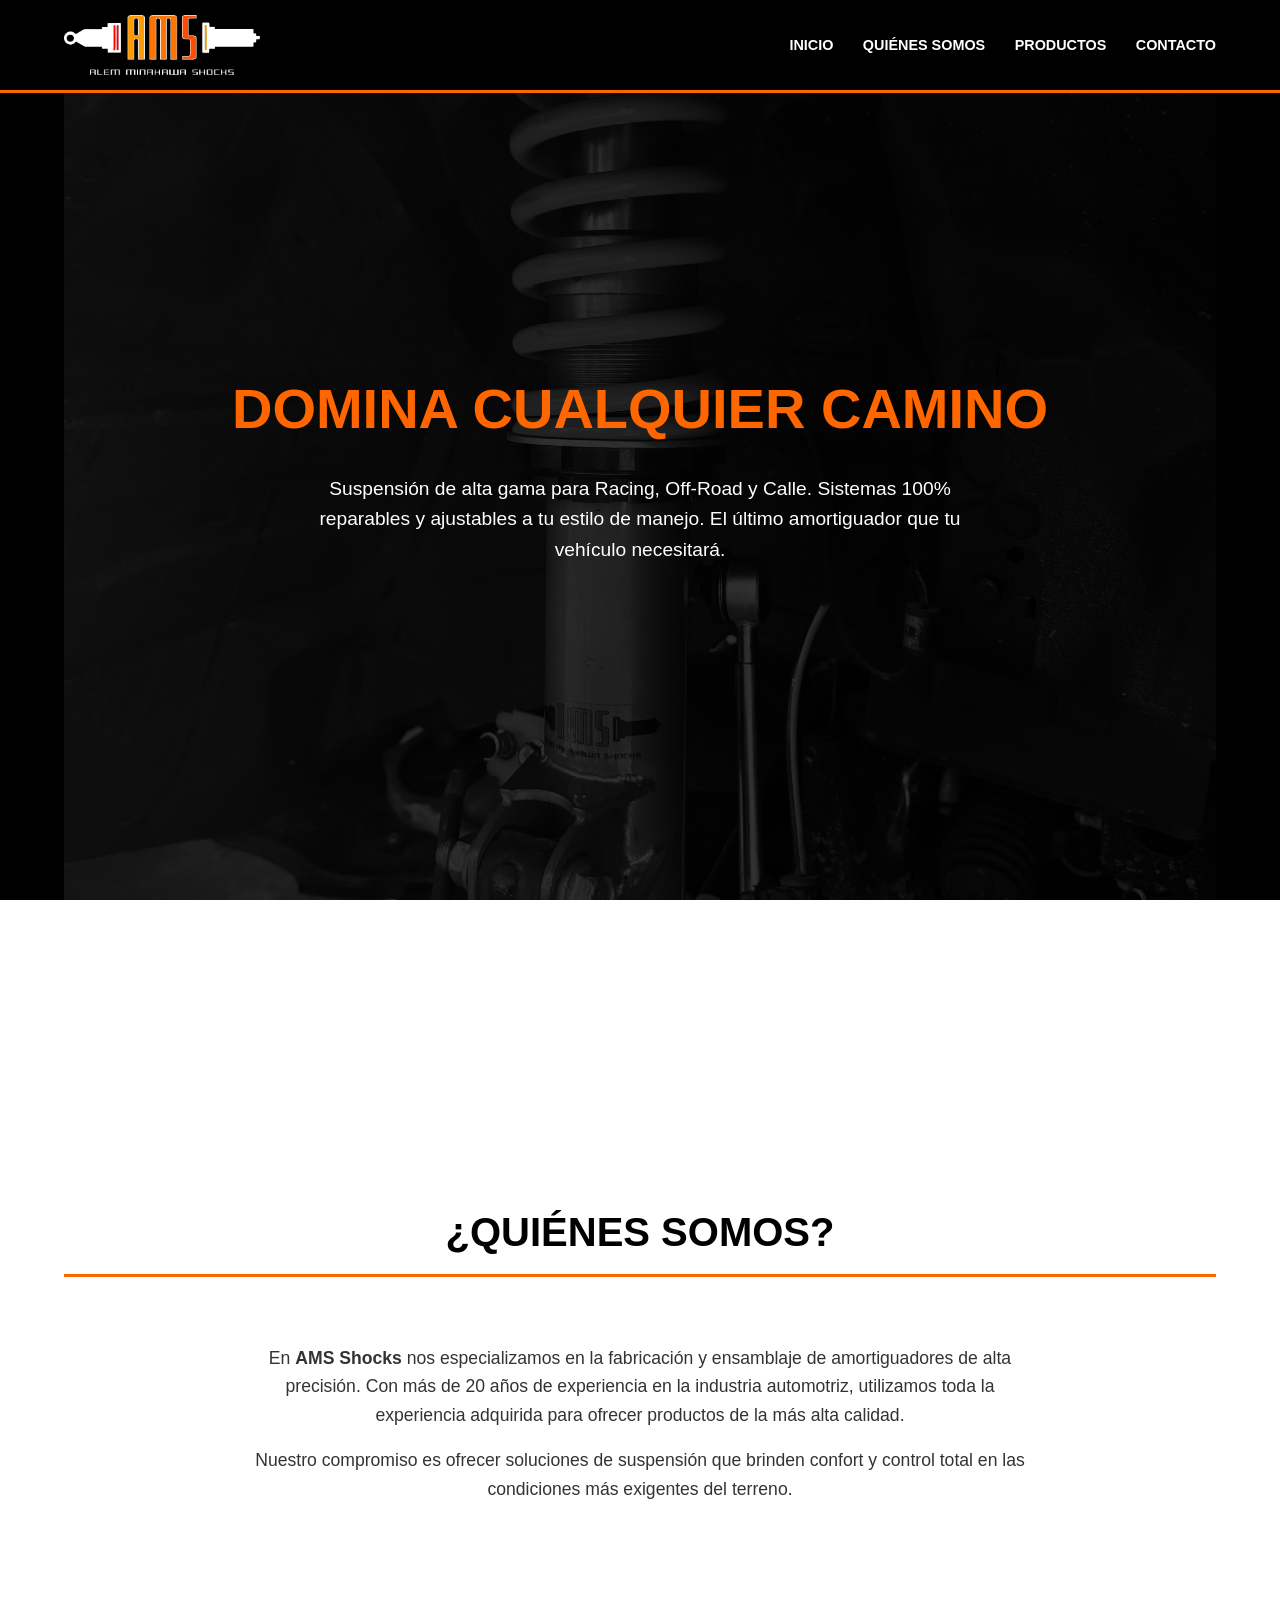
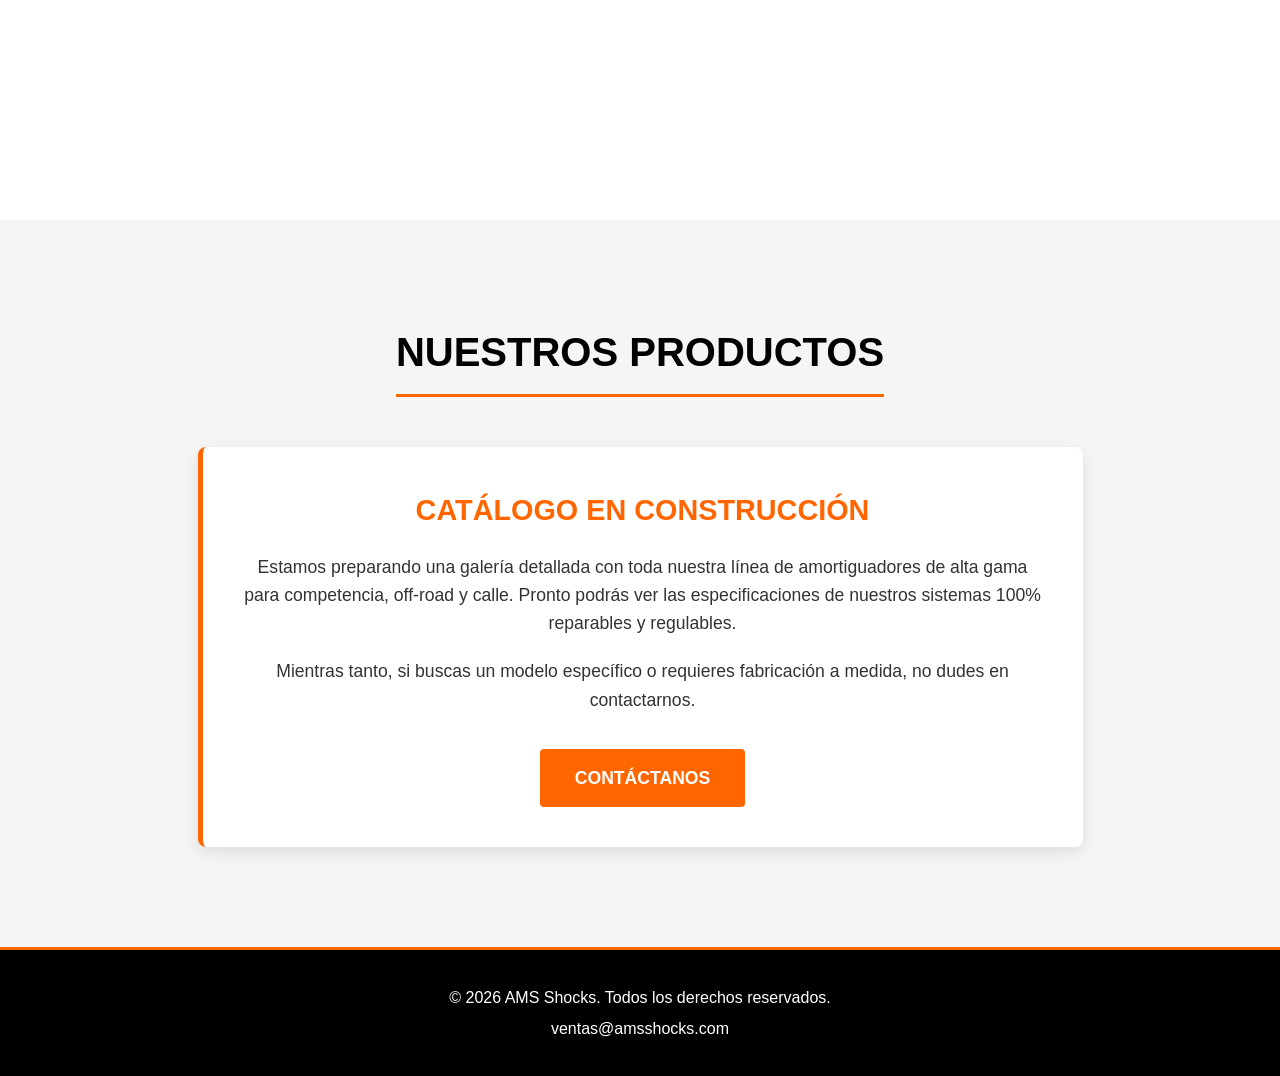
==== index.html @ 82768bb8 "Agregada página de contacto con 2 formularios y nuevos colores corporativos" ====
<!DOCTYPE html>
<html lang="es">
<head>
    <meta charset="UTF-8">
    <meta name="viewport" content="width=device-width, initial-scale=1.0">
    <title>AMS Shocks | Fábrica de Amortiguadores</title>
    <!-- Conectamos el archivo CSS -->
    <link rel="stylesheet" href="css/style.css">
</head>
<body>

    <!-- Menú de Navegación -->
    <header>
        <a href="#inicio" class="logo">
            <!-- Aquí va tu logo. Asegúrate de guardar tu imagen en la carpeta "img" con el nombre "logo.png" -->
            <img src="img/logo.png" alt="Logo AMS Shocks">
        </a>
        <nav>
            <a href="#inicio">Inicio</a>
            <a href="#nosotros">Quiénes Somos</a>
            <a href="#productos">Productos</a>
            <a href="contacto.html">Contacto</a>
        </nav>
    </header>

    <!-- Inicio -->
    <section id="inicio" class="hero">
        <div class="hero-content">
            <h1>DOMINA CUALQUIER CAMINO</h1>
            <p>Suspensión de alta gama para Racing, Off-Road y Calle. Sistemas 100% reparables y ajustables a tu estilo de manejo. El último amortiguador que tu vehículo necesitará.</p>
        </div>
    </section>

    <!-- Quiénes Somos -->
    <section id="nosotros" class="nosotros">
        <h2 class="section-title">¿Quiénes Somos?</h2>
        <div class="nosotros-text">
            <p>En <strong>AMS Shocks</strong> nos especializamos en la fabricación y ensamblaje de amortiguadores de alta precisión. Con más de 20 años de experiencia en la industria automotriz, utilizamos toda la experiencia adquirida para ofrecer productos de la más alta calidad.</p>
            <p>Nuestro compromiso es ofrecer soluciones de suspensión que brinden confort y control total en las condiciones más exigentes del terreno.</p>
        </div>
    </section>

       <!-- Productos -->
    <section id="productos" class="productos">
        <h2 class="section-title">Nuestros Productos</h2>
        <div class="aviso-productos">
            <h3>Catálogo en Construcción</h3>
            <p>Estamos preparando una galería detallada con toda nuestra línea de amortiguadores de alta gama para competencia, off-road y calle. Pronto podrás ver las especificaciones de nuestros sistemas 100% reparables y regulables.</p>
            <p>Mientras tanto, si buscas un modelo específico o requieres fabricación a medida, no dudes en contactarnos.</p>
            <a href="contacto.html" class="btn btn-aviso">Contáctanos</a>
        </div>
    </section>

    <!-- Footer -->
    <footer>
        <p>&copy; 2026 AMS Shocks. Todos los derechos reservados.</p>
        <p>ventas@amsshocks.com</p>
    </footer>

</body>
</html>
---- css/style.css ----
/* Variables de Colores Corporativos: Naranja, Negro y Blanco */
:root {
    --primary-color: #ff6600; /* Naranja corporativo */
    --black-bg: #000000;      /* Negro puro */
    --dark-gray: #1a1a1a;     /* Gris oscuro para contrastes */
    --white-bg: #ffffff;      /* Blanco */
    --text-color: #333333;    /* Texto general oscuro */
}

body {
    font-family: 'Segoe UI', Tahoma, Geneva, Verdana, sans-serif;
    margin: 0;
    padding: 0;
    color: var(--text-color);
    line-height: 1.6;
    scroll-behavior: smooth;
    background-color: var(--white-bg);
}

h1, h2, h3 { margin: 0; }

/* Navegación (Header Negro con textos blancos y logo) */
header {
    background-color: var(--black-bg);
    padding: 15px 5%;
    display: flex;
    justify-content: space-between;
    align-items: center;
    position: fixed;
    width: 100%;
    top: 0;
    z-index: 1000;
    box-sizing: border-box;
    border-bottom: 3px solid var(--primary-color); /* Línea naranja inferior */
}

/* Estilo para el Logo */
.logo img {
    height: 60px; /* Ajusta este valor según el tamaño de tu logo */
    width: auto;
    display: block;
}

.logo {
    color: var(--white-bg);
    text-decoration: none;
    font-weight: bold;
    font-size: 1.2rem;
}

nav a {
    color: var(--white-bg);
    text-decoration: none;
    margin-left: 25px;
    font-weight: 600;
    text-transform: uppercase;
    font-size: 0.9rem;
    transition: color 0.3s;
}

nav a:hover { 
    color: var(--primary-color);
}

/* Sección Hero (Inicio con fondo oscuro) */
.hero {
    height: 100vh;
    background: linear-gradient(rgba(0, 0, 0, 0.8), rgba(0, 0, 0, 0.8)), url('../img/fondo-principal.jpeg');
    background-position: center;
    background-repeat: no-repeat;
    background-size: 90% auto;
    background-color: var(--black-bg);
    display: flex;
    justify-content: center;
    align-items: center;
    text-align: center;
    color: var(--white-bg);
    padding: 0 20px;
}

.hero-content {
    margin-top: 60px;
}

.hero h1 { 
    font-size: 3.5rem; 
    margin-bottom: 20px; 
    text-transform: uppercase;
    color: var(--primary-color);
}

.hero p { 
    font-size: 1.2rem; 
    max-width: 700px; 
    margin: 0 auto 30px auto; 
}

/* Botones Naranjas (Generales) */
.btn {
    padding: 15px 35px;
    background-color: var(--primary-color);
    color: var(--white-bg);
    text-decoration: none;
    font-size: 1.1rem;
    font-weight: bold;
    border-radius: 4px;
    transition: background 0.3s, transform 0.2s;
    display: inline-block;
    text-transform: uppercase;
}

.btn:hover { 
    background-color: #e65c00; 
    transform: scale(1.05);
}

/* Secciones Generales */
section { padding: 100px 5%; }

.section-title { 
    text-align: center; 
    font-size: 2.5rem; 
    margin-bottom: 50px; 
    color: var(--black-bg); 
    text-transform: uppercase;
    border-bottom: 3px solid var(--primary-color);
    display: inline-block;
    padding-bottom: 10px;
}

/* Quiénes Somos (Corregido con flexbox y min-height) */
.nosotros { 
    text-align: center; 
    min-height: 80vh; 
    display: flex;
    flex-direction: column;
    justify-content: center; 
}
.nosotros-text { max-width: 800px; margin: 0 auto; font-size: 1.1rem; }

/* Productos (Aviso) */
.productos { 
    background-color: #f5f5f5; 
    text-align: center; 
}

.aviso-productos {
    background-color: var(--white-bg);
    max-width: 800px;
    margin: 0 auto;
    padding: 40px;
    border-radius: 8px;
    border-left: 5px solid var(--primary-color);
    box-shadow: 0 5px 15px rgba(0,0,0,0.1);
}

.aviso-productos h3 {
    color: var(--primary-color);
    font-size: 1.8rem;
    margin-bottom: 20px;
    text-transform: uppercase;
}

.aviso-productos p {
    font-size: 1.1rem;
    margin-bottom: 20px;
}

.btn-aviso {
    margin-top: 15px;
}

/* --- ESTILOS DE FORMULARIOS (Necesarios para contacto.html) --- */
form { display: flex; flex-direction: column; gap: 20px; }

input, textarea {
    width: 100%;
    padding: 15px;
    border: 2px solid #ddd;
    border-radius: 4px;
    font-family: inherit;
    font-size: 1rem;
    box-sizing: border-box;
    transition: border-color 0.3s;
}

input:focus, textarea:focus {
    outline: none;
    border-color: var(--primary-color);
}

textarea { resize: vertical; height: 150px; }

button {
    padding: 15px;
    background-color: var(--primary-color);
    color: var(--white-bg);
    border: none;
    border-radius: 4px;
    font-size: 1.1rem;
    cursor: pointer;
    font-weight: bold;
    text-transform: uppercase;
    transition: background 0.3s;
}

button:hover { background-color: #e65c00; }

/* Footer Negro */
footer { 
    background-color: var(--black-bg); 
    color: var(--white-bg); 
    text-align: center; 
    padding: 30px 20px; 
    border-top: 3px solid var(--primary-color);
}

footer p { margin: 5px 0; }
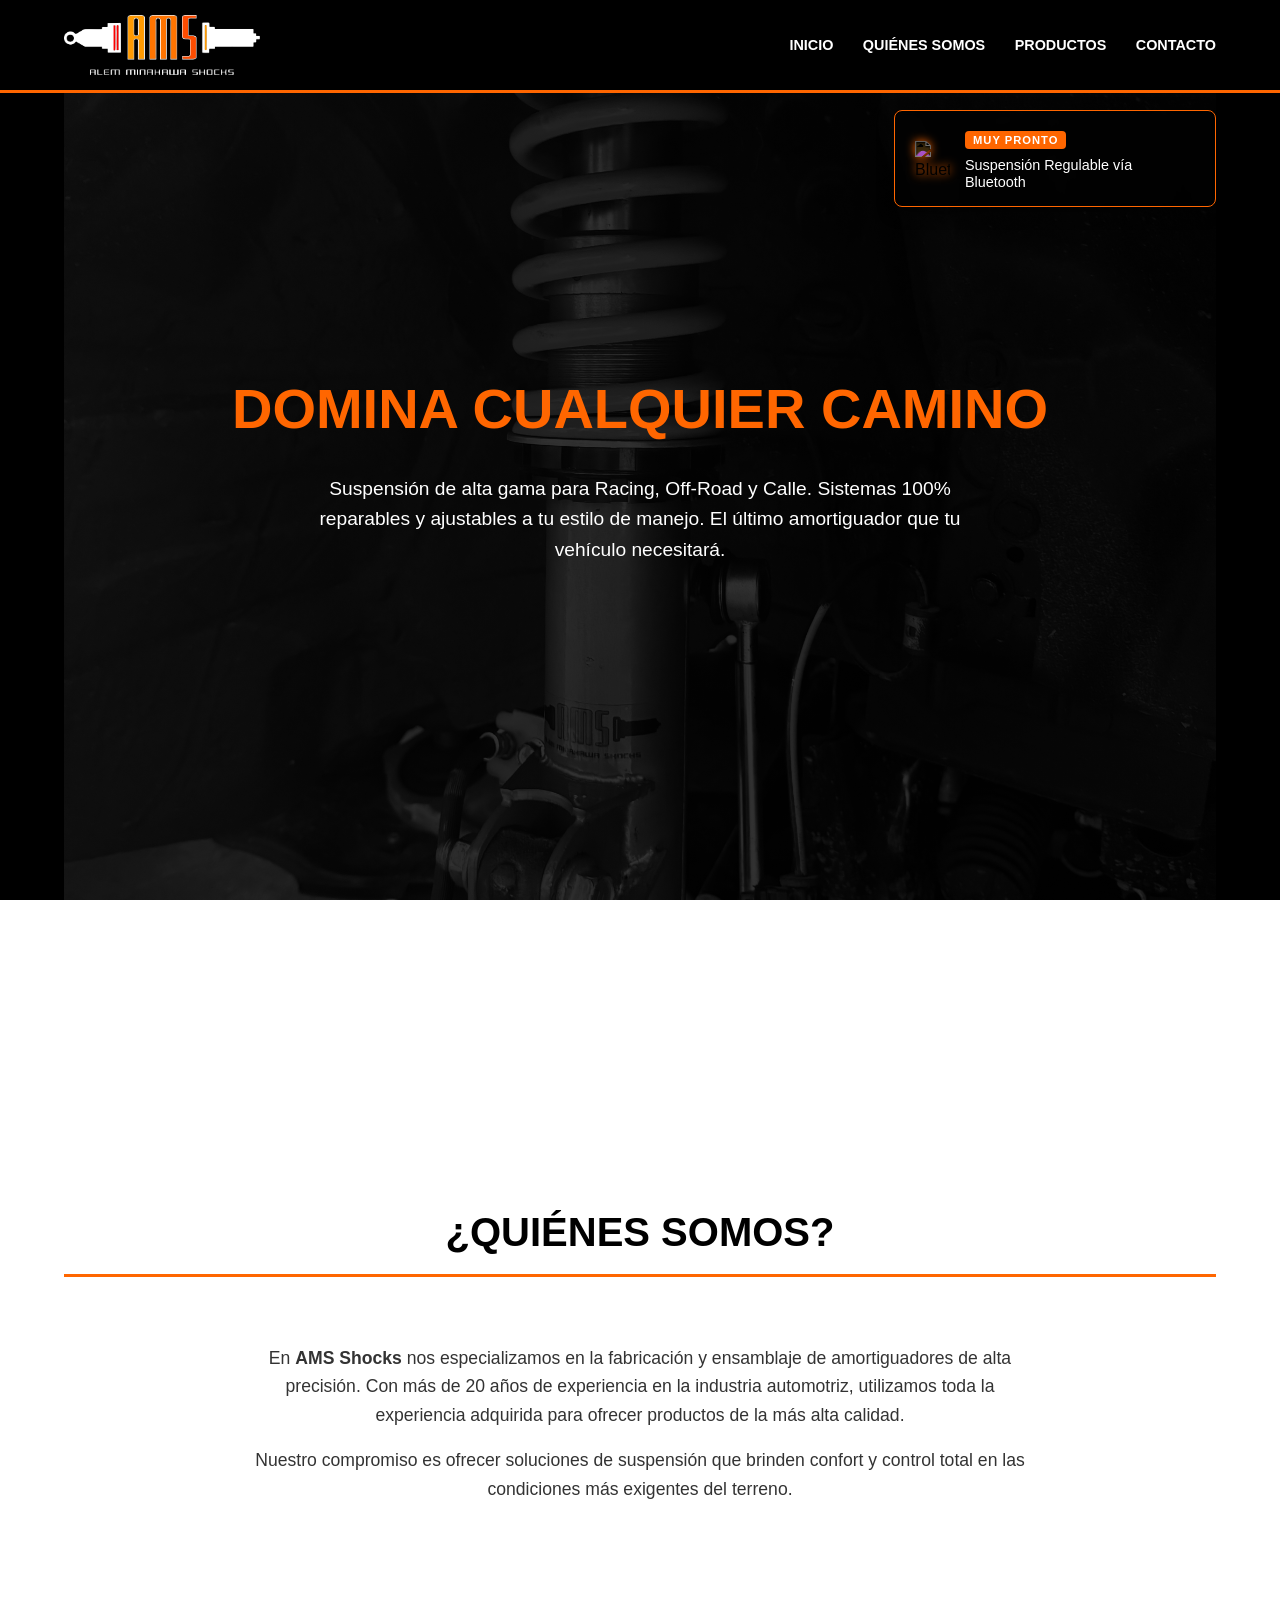
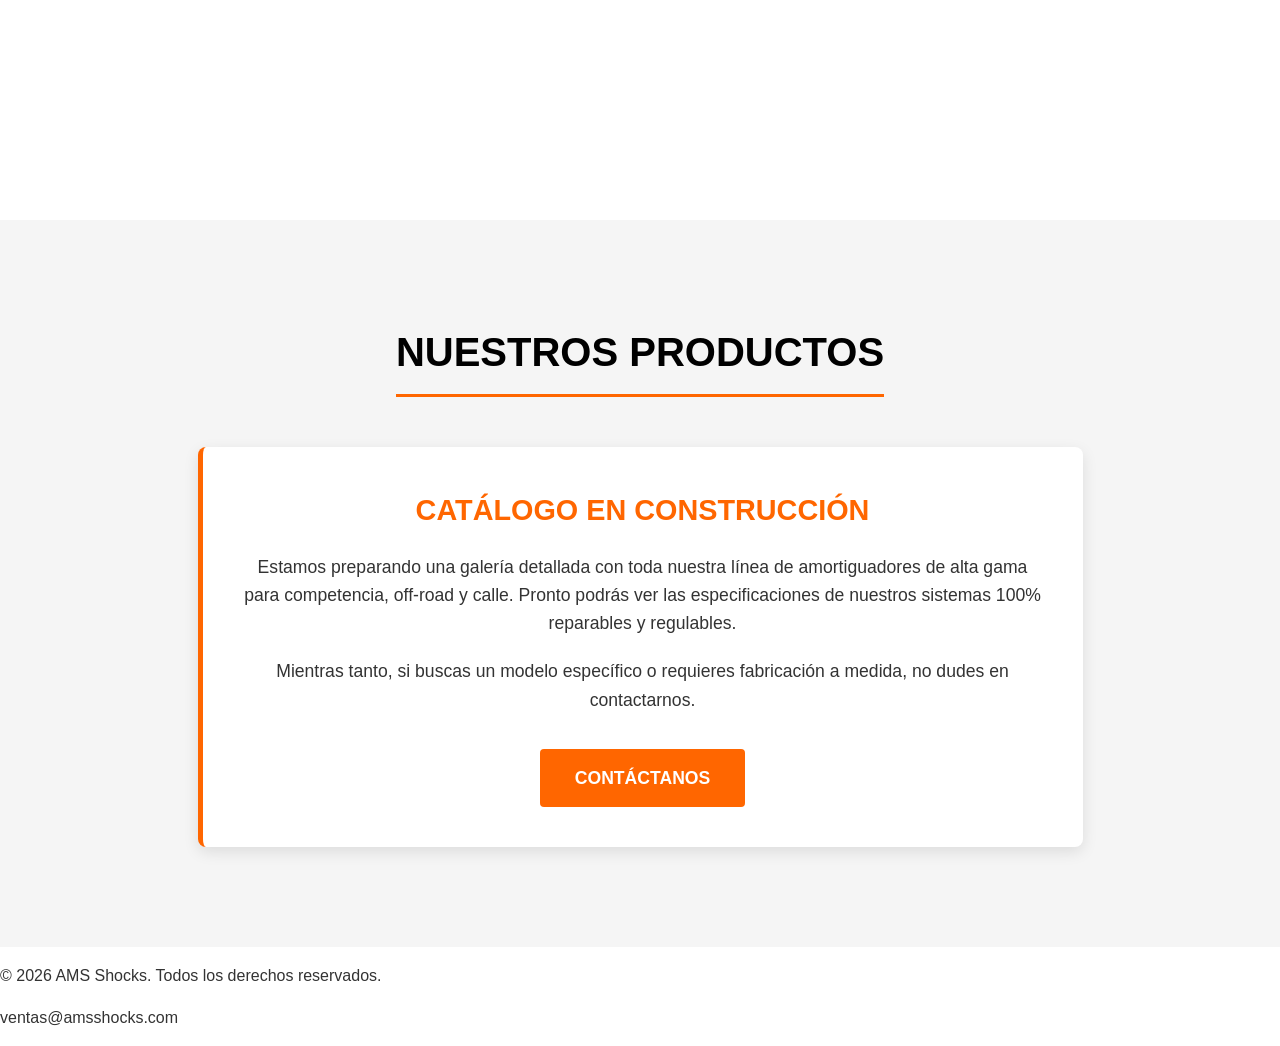
==== commit 6cea12f2: "Agregado cuadro flotante Bluetooth en el hero y mejoras de diseño" ====
--- a/index.html
+++ b/index.html
@@ -29,6 +29,14 @@
             <h1>DOMINA CUALQUIER CAMINO</h1>
             <p>Suspensión de alta gama para Racing, Off-Road y Calle. Sistemas 100% reparables y ajustables a tu estilo de manejo. El último amortiguador que tu vehículo necesitará.</p>
         </div>
+         <!-- NUEVO: Cuadro flotante Bluetooth -->
+        <div class="boletin-flotante">
+            <img src="https://cdn-icons-png.flaticon.com/512/3133/3133504.png" alt="Bluetooth" class="icono-bt-mini">
+            <div class="boletin-texto">
+                <span class="badge-pronto">MUY PRONTO</span>
+                <p>Suspensión Regulable vía Bluetooth</p>
+            </div>
+        </div>
     </section>
 
     <!-- Quiénes Somos -->
@@ -39,7 +47,6 @@
             <p>Nuestro compromiso es ofrecer soluciones de suspensión que brinden confort y control total en las condiciones más exigentes del terreno.</p>
         </div>
     </section>
-
        <!-- Productos -->
     <section id="productos" class="productos">
         <h2 class="section-title">Nuestros Productos</h2>
--- a/css/style.css
+++ b/css/style.css
@@ -64,6 +64,7 @@
 
 /* Sección Hero (Inicio con fondo oscuro) */
 .hero {
+    position: relative;
     height: 100vh;
     background: linear-gradient(rgba(0, 0, 0, 0.8), rgba(0, 0, 0, 0.8)), url('../img/fondo-principal.jpeg');
     background-position: center;
@@ -206,13 +207,66 @@
 
 button:hover { background-color: #e65c00; }
 
-/* Footer Negro */
-footer { 
-    background-color: var(--black-bg); 
-    color: var(--white-bg); 
-    text-align: center; 
-    padding: 30px 20px; 
-    border-top: 3px solid var(--primary-color);
-}
-
-footer p { margin: 5px 0; }+.boletin-flotante {
+    position: absolute;
+    top: 110px; /* Lo bajamos un poco para que no choque con el menú negro */
+    right: 5%;  /* Lo pegamos al lado derecho */
+    background: rgba(0, 0, 0, 0.6); /* Fondo negro semi-transparente */
+    backdrop-filter: blur(5px); /* Efecto cristal moderno */
+    border: 1px solid var(--primary-color); /* Borde naranja */
+    border-radius: 8px;
+    padding: 15px 20px;
+    display: flex;
+    align-items: center;
+    gap: 15px;
+    max-width: 280px;
+    box-shadow: 0 5px 15px rgba(0,0,0,0.5);
+    z-index: 10;
+    animation: flotar 3s ease-in-out infinite; /* Animación suave */
+}
+
+.icono-bt-mini {
+    width: 35px;
+    height: 35px;
+    filter: invert(1) drop-shadow(0 0 5px var(--primary-color)); 
+}
+
+.boletin-texto {
+    text-align: left;
+}
+
+.boletin-texto p {
+    color: var(--white-bg);
+    margin: 5px 0 0 0;
+    font-size: 0.9rem;
+    line-height: 1.2;
+}
+
+.badge-pronto {
+    background-color: var(--primary-color);
+    color: var(--white-bg);
+    padding: 3px 8px;
+    border-radius: 4px;
+    font-weight: bold;
+    font-size: 0.7rem;
+    text-transform: uppercase;
+    letter-spacing: 1px;
+}
+
+/* Animación para que suba y baje suavemente */
+@keyframes flotar {
+    0% { transform: translateY(0); }
+    50% { transform: translateY(-10px); }
+    100% { transform: translateY(0); }
+}
+
+/* En celulares (pantallas pequeñas), lo movemos abajo para que no estorbe el texto principal */
+@media (max-width: 768px) {
+    .boletin-flotante {
+        top: auto;
+        bottom: 30px;
+        right: 50%;
+        transform: translateX(50%); /* Lo centramos abajo */
+        animation: none; /* Quitamos la animación en celular para no distraer */
+    }
+}
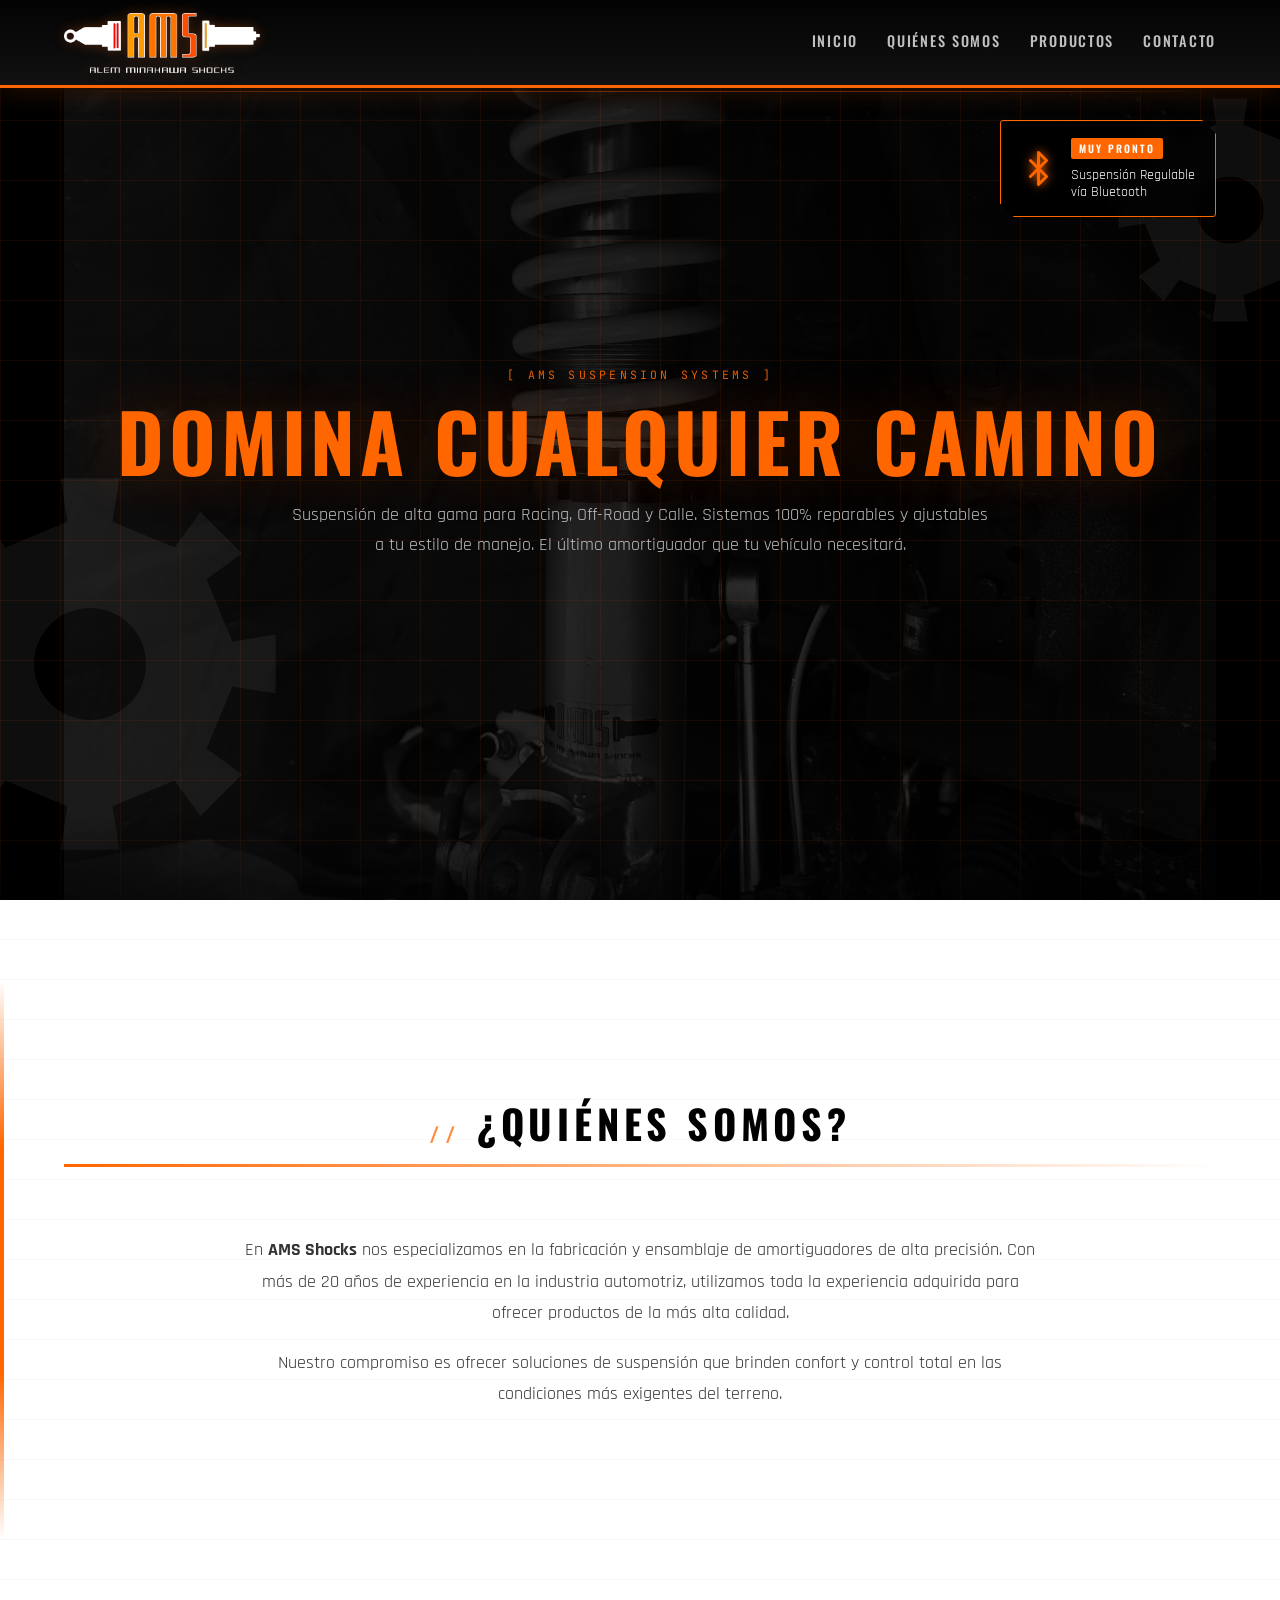
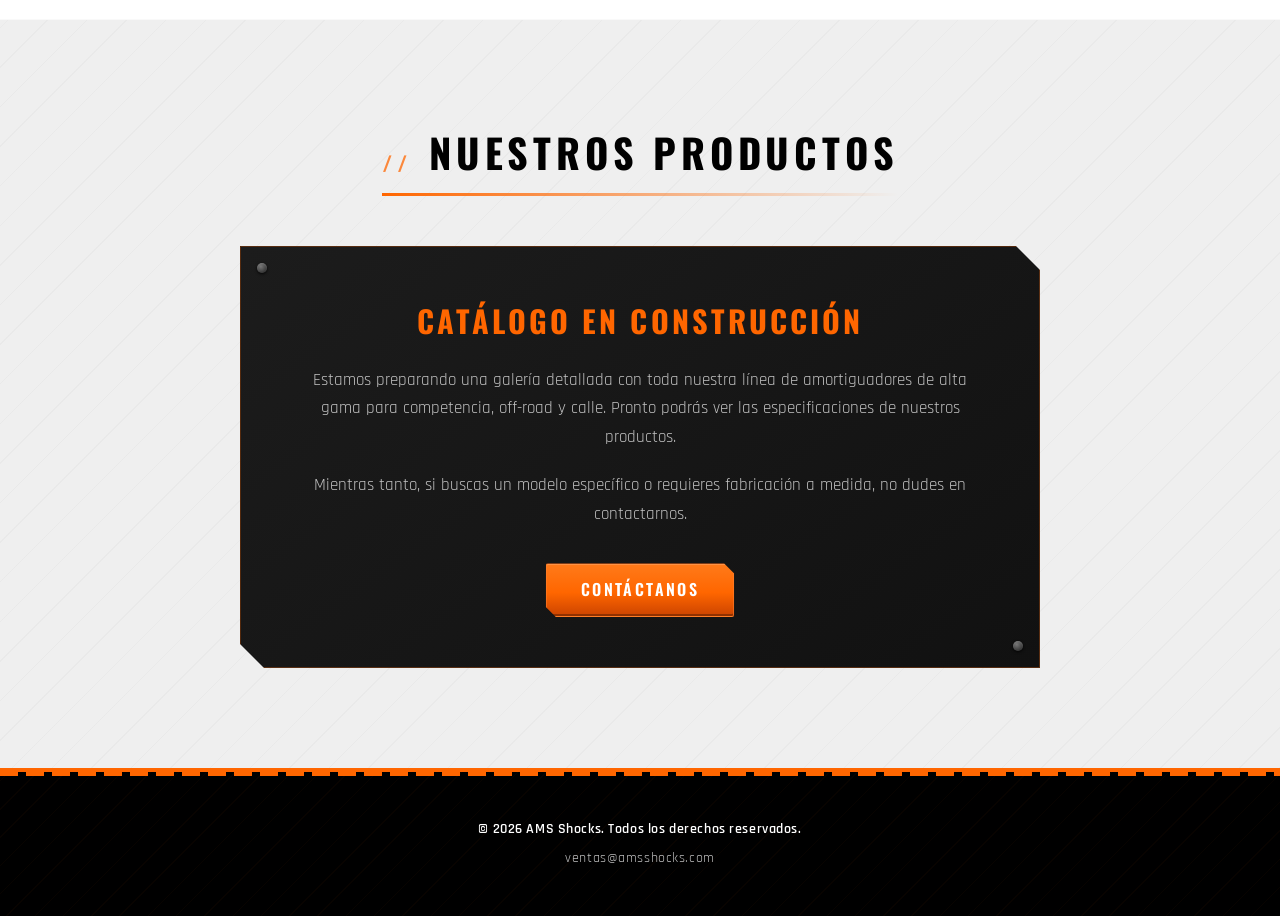
==== commit 8be343be: "feat: rediseño industrial/mecánico AMS Shocks — CSS + HTML + SVG Agent-Logs-Url: https://github.com/" ====
--- a/index.html
+++ b/index.html
@@ -4,7 +4,9 @@
     <meta charset="UTF-8">
     <meta name="viewport" content="width=device-width, initial-scale=1.0">
     <title>AMS Shocks | Fábrica de Amortiguadores</title>
-    <!-- Conectamos el archivo CSS -->
+    <link rel="preconnect" href="https://fonts.googleapis.com">
+    <link rel="preconnect" href="https://fonts.gstatic.com" crossorigin>
+    <link href="https://fonts.googleapis.com/css2?family=Oswald:wght@400;500;600;700&family=Rajdhani:wght@400;500;600;700&family=JetBrains+Mono:wght@400;500&display=swap" rel="stylesheet">
     <link rel="stylesheet" href="css/style.css">
 </head>
 <body>
@@ -12,7 +14,6 @@
     <!-- Menú de Navegación -->
     <header>
         <a href="#inicio" class="logo">
-            <!-- Aquí va tu logo. Asegúrate de guardar tu imagen en la carpeta "img" con el nombre "logo.png" -->
             <img src="img/logo.png" alt="Logo AMS Shocks">
         </a>
         <nav>
@@ -25,16 +26,28 @@
 
     <!-- Inicio -->
     <section id="inicio" class="hero">
+
+        <!-- Decorative rotating gears (CSS-only animation) -->
+        <svg class="gear-deco gear-left" viewBox="0 0 100 100" xmlns="http://www.w3.org/2000/svg" aria-hidden="true" focusable="false">
+            <path fill-rule="evenodd" d="M42.65,3.58 L57.35,3.58 L55.63,14.46 L71.17,20.87 L77.62,11.97 L88.03,22.38 L79.14,28.83 L85.58,44.37 L96.42,42.65 L96.42,57.35 L85.58,55.63 L79.14,71.17 L88.03,77.62 L77.62,88.03 L71.17,79.13 L55.63,85.54 L57.35,96.42 L42.65,96.42 L44.37,85.54 L28.83,79.13 L22.38,88.03 L11.97,77.62 L20.86,71.17 L14.42,55.63 L3.58,57.35 L3.58,42.65 L14.42,44.37 L20.86,28.83 L11.97,22.38 L22.38,11.97 L28.83,20.87 L44.37,14.46 Z M64,50 A14,14 0 0,1 50,64 A14,14 0 0,1 36,50 A14,14 0 0,1 50,36 A14,14 0 0,1 64,50 Z"/>
+        </svg>
+        <svg class="gear-deco gear-right" viewBox="0 0 100 100" xmlns="http://www.w3.org/2000/svg" aria-hidden="true" focusable="false">
+            <path fill-rule="evenodd" d="M42.65,3.58 L57.35,3.58 L55.63,14.46 L71.17,20.87 L77.62,11.97 L88.03,22.38 L79.14,28.83 L85.58,44.37 L96.42,42.65 L96.42,57.35 L85.58,55.63 L79.14,71.17 L88.03,77.62 L77.62,88.03 L71.17,79.13 L55.63,85.54 L57.35,96.42 L42.65,96.42 L44.37,85.54 L28.83,79.13 L22.38,88.03 L11.97,77.62 L20.86,71.17 L14.42,55.63 L3.58,57.35 L3.58,42.65 L14.42,44.37 L20.86,28.83 L11.97,22.38 L22.38,11.97 L28.83,20.87 L44.37,14.46 Z M64,50 A14,14 0 0,1 50,64 A14,14 0 0,1 36,50 A14,14 0 0,1 50,36 A14,14 0 0,1 64,50 Z"/>
+        </svg>
+
         <div class="hero-content">
             <h1>DOMINA CUALQUIER CAMINO</h1>
             <p>Suspensión de alta gama para Racing, Off-Road y Calle. Sistemas 100% reparables y ajustables a tu estilo de manejo. El último amortiguador que tu vehículo necesitará.</p>
         </div>
-         <!-- NUEVO: Cuadro flotante Bluetooth -->
+
+        <!-- Cuadro flotante Bluetooth con SVG -->
         <div class="boletin-flotante">
-            <img src="https://cdn-icons-png.flaticon.com/512/3133/3133504.png" alt="Bluetooth" class="icono-bt-mini">
+            <svg class="icono-bt-mini" xmlns="http://www.w3.org/2000/svg" viewBox="0 0 24 24" fill="none" stroke="#ff6600" stroke-width="2" stroke-linecap="round" stroke-linejoin="round">
+                <polyline points="6.5 6.5 17.5 17.5 12 23 12 1 17.5 6.5 6.5 17.5"></polyline>
+            </svg>
             <div class="boletin-texto">
                 <span class="badge-pronto">MUY PRONTO</span>
-                <p>Suspensión Regulable vía Bluetooth</p>
+                <p>Suspensión Regulable<br>vía Bluetooth</p>
             </div>
         </div>
     </section>
@@ -47,12 +60,13 @@
             <p>Nuestro compromiso es ofrecer soluciones de suspensión que brinden confort y control total en las condiciones más exigentes del terreno.</p>
         </div>
     </section>
-       <!-- Productos -->
+
+    <!-- Productos -->
     <section id="productos" class="productos">
         <h2 class="section-title">Nuestros Productos</h2>
         <div class="aviso-productos">
             <h3>Catálogo en Construcción</h3>
-            <p>Estamos preparando una galería detallada con toda nuestra línea de amortiguadores de alta gama para competencia, off-road y calle. Pronto podrás ver las especificaciones de nuestros sistemas 100% reparables y regulables.</p>
+            <p>Estamos preparando una galería detallada con toda nuestra línea de amortiguadores de alta gama para competencia, off-road y calle. Pronto podrás ver las especificaciones de nuestros productos.</p>
             <p>Mientras tanto, si buscas un modelo específico o requieres fabricación a medida, no dudes en contactarnos.</p>
             <a href="contacto.html" class="btn btn-aviso">Contáctanos</a>
         </div>
@@ -65,4 +79,4 @@
     </footer>
 
 </body>
-</html>+</html>
--- a/css/style.css
+++ b/css/style.css
@@ -1,272 +1,697 @@
-/* Variables de Colores Corporativos: Naranja, Negro y Blanco */
+/* ================================================================
+   AMS SHOCKS — SISTEMA DE DISEÑO INDUSTRIAL / MECÁNICO
+   Paleta base: #ff6600 (naranja) · #000000 (negro) · #1a1a1a (gris)
+   ================================================================ */
+
+/* ── Variables CSS ─────────────────────────────────────────── */
 :root {
-    --primary-color: #ff6600; /* Naranja corporativo */
-    --black-bg: #000000;      /* Negro puro */
-    --dark-gray: #1a1a1a;     /* Gris oscuro para contrastes */
-    --white-bg: #ffffff;      /* Blanco */
-    --text-color: #333333;    /* Texto general oscuro */
-}
+    /* Paleta original preservada */
+    --primary-color: #ff6600;   /* Naranja corporativo */
+    --black-bg:      #000000;   /* Negro puro */
+    --dark-gray:     #1a1a1a;   /* Gris oscuro */
+    --white-bg:      #ffffff;   /* Blanco */
+    --text-color:    #333333;   /* Texto general */
+
+    /* Extensiones industriales */
+    --metal-dark:    #0d0d0d;
+    --metal-mid:     #1c1c1c;
+    --metal-light:   #2a2a2a;
+    --accent-dark:   #cc4400;
+    --steel:         #8a8a8a;
+    --steel-light:   #c0c0c0;
+    --grid-line:     rgba(255, 102, 0, 0.07);
+
+    /* Tipografías industriales (cargadas vía Google Fonts en HTML) */
+    --font-heading: 'Oswald', 'Arial Narrow', Arial, sans-serif;
+    --font-body:    'Rajdhani', 'Segoe UI', Tahoma, sans-serif;
+    --font-mono:    'JetBrains Mono', 'Courier New', monospace;
+}
+
+/* ── Reset base ────────────────────────────────────────────── */
+*, *::before, *::after { box-sizing: border-box; }
 
 body {
-    font-family: 'Segoe UI', Tahoma, Geneva, Verdana, sans-serif;
-    margin: 0;
-    padding: 0;
-    color: var(--text-color);
-    line-height: 1.6;
-    scroll-behavior: smooth;
+    font-family:      var(--font-body);
+    margin:           0;
+    padding:          0;
+    color:            var(--text-color);
+    line-height:      1.6;
+    scroll-behavior:  smooth;
     background-color: var(--white-bg);
 }
 
-h1, h2, h3 { margin: 0; }
-
-/* Navegación (Header Negro con textos blancos y logo) */
+h1, h2, h3 {
+    margin:         0;
+    font-family:    var(--font-heading);
+    text-transform: uppercase;
+    letter-spacing: 0.05em;
+}
+
+/* ── Header / Navbar ───────────────────────────────────────── */
 header {
-    background-color: var(--black-bg);
-    padding: 15px 5%;
-    display: flex;
+    background:      linear-gradient(180deg, #030303 0%, #111 100%);
+    padding:         0 5%;
+    display:         flex;
     justify-content: space-between;
-    align-items: center;
-    position: fixed;
-    width: 100%;
-    top: 0;
-    z-index: 1000;
-    box-sizing: border-box;
-    border-bottom: 3px solid var(--primary-color); /* Línea naranja inferior */
-}
-
-/* Estilo para el Logo */
+    align-items:     center;
+    position:        fixed;
+    width:           100%;
+    height:          88px;
+    top:             0;
+    z-index:         1000;
+    box-sizing:      border-box;
+    border-bottom:   3px solid var(--primary-color);
+    box-shadow:      0 4px 24px rgba(255, 102, 0, 0.15),
+                     0 2px 8px  rgba(0, 0, 0, 0.8);
+}
+
+/* Dashed accent line below orange border */
+header::after {
+    content:    '';
+    position:   absolute;
+    bottom:     -7px;
+    left:       5%;
+    right:      5%;
+    height:     1px;
+    background: linear-gradient(
+        90deg,
+        transparent 0%,
+        rgba(255, 102, 0, 0.35) 20%,
+        rgba(255, 102, 0, 0.35) 80%,
+        transparent 100%
+    );
+}
+
+/* Logo */
+.logo {
+    color:           var(--white-bg);
+    text-decoration: none;
+    font-weight:     bold;
+    font-size:       1.2rem;
+}
+
 .logo img {
-    height: 60px; /* Ajusta este valor según el tamaño de tu logo */
-    width: auto;
-    display: block;
-}
-
-.logo {
-    color: var(--white-bg);
+    height:     60px;
+    width:      auto;
+    display:    block;
+    filter:     drop-shadow(0 0 6px rgba(255, 102, 0, 0.3));
+    transition: filter 0.3s;
+}
+
+.logo img:hover {
+    filter: drop-shadow(0 0 14px rgba(255, 102, 0, 0.75));
+}
+
+/* Nav links */
+nav a {
+    color:           var(--steel-light);
     text-decoration: none;
-    font-weight: bold;
-    font-size: 1.2rem;
-}
-
-nav a {
-    color: var(--white-bg);
-    text-decoration: none;
-    margin-left: 25px;
-    font-weight: 600;
+    margin-left:     25px;
+    font-family:     var(--font-heading);
+    font-weight:     500;
+    text-transform:  uppercase;
+    font-size:       0.9rem;
+    letter-spacing:  0.12em;
+    transition:      color 0.3s;
+    position:        relative;
+    padding-bottom:  3px;
+}
+
+nav a::after {
+    content:    '';
+    position:   absolute;
+    bottom:     0;
+    left:       0;
+    width:      0;
+    height:     2px;
+    background: var(--primary-color);
+    transition: width 0.3s;
+}
+
+nav a:hover         { color: var(--primary-color); }
+nav a:hover::after  { width: 100%; }
+
+nav a:focus-visible {
+    outline:        2px solid var(--primary-color);
+    outline-offset: 4px;
+    border-radius:  2px;
+}
+
+/* Anchor offset compensation for fixed header */
+section[id] { scroll-margin-top: 110px; }
+
+/* ── Hero ──────────────────────────────────────────────────── */
+.hero {
+    position:         relative;
+    height:           100vh;
+    min-height:       600px;
+    background:
+        linear-gradient(rgba(0, 0, 0, 0.82), rgba(0, 0, 0, 0.82)),
+        url('../img/fondo-principal.jpeg');
+    background-position: center;
+    background-repeat:   no-repeat;
+    background-size:     90% auto;
+    background-color:    var(--black-bg);
+    display:          flex;
+    justify-content:  center;
+    align-items:      center;
+    text-align:       center;
+    color:            var(--white-bg);
+    padding:          0 20px;
+    overflow:         hidden;
+}
+
+/* Blueprint grid overlay */
+.hero::before {
+    content:    '';
+    position:   absolute;
+    inset:      0;
+    background:
+        linear-gradient(var(--grid-line) 1px, transparent 1px),
+        linear-gradient(90deg, var(--grid-line) 1px, transparent 1px);
+    background-size: 60px 60px;
+    pointer-events:  none;
+    z-index:         1;
+}
+
+/* Bottom fade */
+.hero::after {
+    content:    '';
+    position:   absolute;
+    bottom:     0;
+    left:       0;
+    right:      0;
+    height:     90px;
+    background: linear-gradient(transparent, rgba(0, 0, 0, 0.55));
+    pointer-events: none;
+    z-index:    1;
+}
+
+.hero-content {
+    margin-top: 60px;   /* compensa header fijo */
+    position:   relative;
+    z-index:    2;
+}
+
+/* Technical label above h1 */
+.hero-content::before {
+    content:        '[ AMS SUSPENSION SYSTEMS ]';
+    display:        block;
+    font-family:    var(--font-mono);
+    font-size:      0.72rem;
+    color:          var(--primary-color);
+    letter-spacing: 0.28em;
+    margin-bottom:  16px;
+    opacity:        0.9;
+}
+
+.hero h1 {
+    font-size:      clamp(2.4rem, 7vw, 5rem);
+    margin-bottom:  20px;
     text-transform: uppercase;
-    font-size: 0.9rem;
-    transition: color 0.3s;
-}
-
-nav a:hover { 
-    color: var(--primary-color);
-}
-
-/* Sección Hero (Inicio con fondo oscuro) */
-.hero {
-    position: relative;
-    height: 100vh;
-    background: linear-gradient(rgba(0, 0, 0, 0.8), rgba(0, 0, 0, 0.8)), url('../img/fondo-principal.jpeg');
-    background-position: center;
-    background-repeat: no-repeat;
-    background-size: 90% auto;
-    background-color: var(--black-bg);
-    display: flex;
-    justify-content: center;
-    align-items: center;
-    text-align: center;
-    color: var(--white-bg);
-    padding: 0 20px;
-}
-
-.hero-content {
-    margin-top: 60px;
-}
-
-.hero h1 { 
-    font-size: 3.5rem; 
-    margin-bottom: 20px; 
-    text-transform: uppercase;
-    color: var(--primary-color);
-}
-
-.hero p { 
-    font-size: 1.2rem; 
-    max-width: 700px; 
-    margin: 0 auto 30px auto; 
-}
-
-/* Botones Naranjas (Generales) */
-.btn {
-    padding: 15px 35px;
-    background-color: var(--primary-color);
-    color: var(--white-bg);
-    text-decoration: none;
-    font-size: 1.1rem;
-    font-weight: bold;
-    border-radius: 4px;
-    transition: background 0.3s, transform 0.2s;
-    display: inline-block;
-    text-transform: uppercase;
-}
-
-.btn:hover { 
-    background-color: #e65c00; 
-    transform: scale(1.05);
-}
-
-/* Secciones Generales */
-section { padding: 100px 5%; }
-
-.section-title { 
-    text-align: center; 
-    font-size: 2.5rem; 
-    margin-bottom: 50px; 
-    color: var(--black-bg); 
-    text-transform: uppercase;
-    border-bottom: 3px solid var(--primary-color);
-    display: inline-block;
-    padding-bottom: 10px;
-}
-
-/* Quiénes Somos (Corregido con flexbox y min-height) */
-.nosotros { 
-    text-align: center; 
-    min-height: 80vh; 
-    display: flex;
-    flex-direction: column;
-    justify-content: center; 
-}
-.nosotros-text { max-width: 800px; margin: 0 auto; font-size: 1.1rem; }
-
-/* Productos (Aviso) */
-.productos { 
-    background-color: #f5f5f5; 
-    text-align: center; 
-}
-
-.aviso-productos {
-    background-color: var(--white-bg);
-    max-width: 800px;
-    margin: 0 auto;
-    padding: 40px;
-    border-radius: 8px;
-    border-left: 5px solid var(--primary-color);
-    box-shadow: 0 5px 15px rgba(0,0,0,0.1);
-}
-
-.aviso-productos h3 {
-    color: var(--primary-color);
-    font-size: 1.8rem;
-    margin-bottom: 20px;
-    text-transform: uppercase;
-}
-
-.aviso-productos p {
-    font-size: 1.1rem;
-    margin-bottom: 20px;
-}
-
-.btn-aviso {
-    margin-top: 15px;
-}
-
-/* --- ESTILOS DE FORMULARIOS (Necesarios para contacto.html) --- */
-form { display: flex; flex-direction: column; gap: 20px; }
-
-input, textarea {
-    width: 100%;
-    padding: 15px;
-    border: 2px solid #ddd;
-    border-radius: 4px;
-    font-family: inherit;
-    font-size: 1rem;
-    box-sizing: border-box;
-    transition: border-color 0.3s;
-}
-
-input:focus, textarea:focus {
-    outline: none;
-    border-color: var(--primary-color);
-}
-
-textarea { resize: vertical; height: 150px; }
-
-button {
-    padding: 15px;
-    background-color: var(--primary-color);
-    color: var(--white-bg);
-    border: none;
-    border-radius: 4px;
-    font-size: 1.1rem;
-    cursor: pointer;
-    font-weight: bold;
-    text-transform: uppercase;
-    transition: background 0.3s;
-}
-
-button:hover { background-color: #e65c00; }
-
+    color:          var(--primary-color);
+    letter-spacing: 0.06em;
+    line-height:    1;
+    text-shadow:    0 0 60px rgba(255, 102, 0, 0.22);
+}
+
+.hero p {
+    font-size:   1.15rem;
+    max-width:   700px;
+    margin:      0 auto 35px auto;
+    color:       var(--steel-light);
+    font-family: var(--font-body);
+    font-weight: 400;
+}
+
+/* ── Gear decorations (SVG + keyframes) ────────────────────── */
+.gear-deco {
+    position:       absolute;
+    pointer-events: none;
+    z-index:        1;
+    fill:           white;
+    opacity:        0.055;
+}
+
+.gear-deco.gear-left {
+    left:      -110px;
+    bottom:    4%;
+    width:     400px;
+    height:    400px;
+    animation: gear-spin 38s linear infinite;
+}
+
+.gear-deco.gear-right {
+    right:    -70px;
+    top:      10%;
+    width:    240px;
+    height:   240px;
+    animation: gear-spin 24s linear infinite reverse;
+}
+
+@keyframes gear-spin {
+    from { transform: rotate(0deg); }
+    to   { transform: rotate(360deg); }
+}
+
+/* ── Boletín Bluetooth flotante ────────────────────────────── */
 .boletin-flotante {
-    position: absolute;
-    top: 110px; /* Lo bajamos un poco para que no choque con el menú negro */
-    right: 5%;  /* Lo pegamos al lado derecho */
-    background: rgba(0, 0, 0, 0.6); /* Fondo negro semi-transparente */
-    backdrop-filter: blur(5px); /* Efecto cristal moderno */
-    border: 1px solid var(--primary-color); /* Borde naranja */
-    border-radius: 8px;
-    padding: 15px 20px;
-    display: flex;
-    align-items: center;
-    gap: 15px;
-    max-width: 280px;
-    box-shadow: 0 5px 15px rgba(0,0,0,0.5);
-    z-index: 10;
-    animation: flotar 3s ease-in-out infinite; /* Animación suave */
+    position:        absolute;
+    top:             120px;
+    right:           5%;
+    background:      rgba(0, 0, 0, 0.78);
+    backdrop-filter: blur(8px);
+    border:          1px solid var(--primary-color);
+    border-radius:   3px;
+    padding:         15px 20px;
+    display:         flex;
+    align-items:     center;
+    gap:             15px;
+    max-width:       280px;
+    box-shadow:
+        0 8px 24px rgba(0, 0, 0, 0.7),
+        0 0 0 1px rgba(255, 102, 0, 0.12),
+        inset 0 1px 0 rgba(255, 255, 255, 0.04);
+    z-index:         10;
+    animation:       flotar 3s ease-in-out infinite;
+    clip-path:       polygon(
+        0 0,
+        calc(100% - 14px) 0,
+        100% 14px,
+        100% 100%,
+        14px 100%,
+        0 calc(100% - 14px)
+    );
 }
 
 .icono-bt-mini {
-    width: 35px;
+    width:  35px;
     height: 35px;
-    filter: invert(1) drop-shadow(0 0 5px var(--primary-color)); 
-}
-
-.boletin-texto {
-    text-align: left;
-}
+    filter: drop-shadow(0 0 5px var(--primary-color));
+}
+
+.boletin-texto { text-align: left; }
 
 .boletin-texto p {
-    color: var(--white-bg);
-    margin: 5px 0 0 0;
-    font-size: 0.9rem;
+    color:       var(--white-bg);
+    margin:      5px 0 0 0;
+    font-size:   0.9rem;
     line-height: 1.2;
+    font-family: var(--font-body);
 }
 
 .badge-pronto {
     background-color: var(--primary-color);
-    color: var(--white-bg);
-    padding: 3px 8px;
-    border-radius: 4px;
-    font-weight: bold;
-    font-size: 0.7rem;
+    color:            var(--white-bg);
+    padding:          3px 8px;
+    border-radius:    2px;
+    font-family:      var(--font-heading);
+    font-weight:      600;
+    font-size:        0.65rem;
+    text-transform:   uppercase;
+    letter-spacing:   2px;
+}
+
+@keyframes flotar {
+    0%   { transform: translateY(0px);   }
+    50%  { transform: translateY(-10px); }
+    100% { transform: translateY(0px);   }
+}
+
+/* ── Botones ───────────────────────────────────────────────── */
+.btn {
+    padding:         13px 34px;
+    background:      linear-gradient(180deg, #ff7a1a 0%, var(--primary-color) 55%, var(--accent-dark) 100%);
+    color:           var(--white-bg);
+    text-decoration: none;
+    font-family:     var(--font-heading);
+    font-size:       1rem;
+    font-weight:     600;
+    letter-spacing:  0.15em;
+    border-radius:   2px;
+    border:          1px solid rgba(255, 130, 50, 0.5);
+    transition:      transform 0.2s, box-shadow 0.2s, background 0.2s;
+    display:         inline-block;
+    text-transform:  uppercase;
+    clip-path:       polygon(
+        0 0,
+        calc(100% - 10px) 0,
+        100% 10px,
+        100% 100%,
+        10px 100%,
+        0 calc(100% - 10px)
+    );
+    box-shadow:
+        0 4px 16px rgba(255, 102, 0, 0.4),
+        inset 0 1px 0 rgba(255, 255, 255, 0.18),
+        inset 0 -2px 0 rgba(0, 0, 0, 0.3);
+}
+
+.btn:hover {
+    background:  linear-gradient(180deg, #ff9933 0%, #ff7722 55%, #e65c00 100%);
+    transform:   translateY(-2px);
+    box-shadow:
+        0 8px 24px rgba(255, 102, 0, 0.5),
+        inset 0 1px 0 rgba(255, 255, 255, 0.22),
+        inset 0 -2px 0 rgba(0, 0, 0, 0.3);
+}
+
+.btn:active {
+    transform:  translateY(0);
+    box-shadow: 0 2px 8px rgba(255, 102, 0, 0.3);
+}
+
+.btn:focus-visible {
+    outline:        2px solid var(--primary-color);
+    outline-offset: 4px;
+}
+
+/* ── Secciones Generales ───────────────────────────────────── */
+section { padding: 100px 5%; }
+
+.section-title {
+    text-align:     center;
+    font-family:    var(--font-heading);
+    font-size:      2.5rem;
+    font-weight:    700;
+    letter-spacing: 0.12em;
+    margin-bottom:  50px;
+    color:          var(--black-bg);
     text-transform: uppercase;
-    letter-spacing: 1px;
-}
-
-/* Animación para que suba y baje suavemente */
-@keyframes flotar {
-    0% { transform: translateY(0); }
-    50% { transform: translateY(-10px); }
-    100% { transform: translateY(0); }
-}
-
-/* En celulares (pantallas pequeñas), lo movemos abajo para que no estorbe el texto principal */
+    display:        inline-block;
+    padding-bottom: 12px;
+    position:       relative;
+}
+
+/* Orange gradient underline */
+.section-title::after {
+    content:    '';
+    position:   absolute;
+    bottom:     0;
+    left:       0;
+    right:      0;
+    height:     3px;
+    background: linear-gradient(90deg, var(--primary-color) 0%, transparent 100%);
+}
+
+/* Monospace bracket prefix */
+.section-title::before {
+    content:     '//\00a0';
+    font-family: var(--font-mono);
+    font-size:   1.1rem;
+    color:       var(--primary-color);
+    opacity:     0.75;
+}
+
+/* ── Quiénes Somos ─────────────────────────────────────────── */
+.nosotros {
+    background:
+        repeating-linear-gradient(
+            0deg,
+            rgba(0, 0, 0, 0.025) 0px, rgba(0, 0, 0, 0.025) 1px,
+            transparent 1px, transparent 40px
+        ),
+        var(--white-bg);
+    text-align:      center;
+    min-height:      80vh;
+    display:         flex;
+    flex-direction:  column;
+    justify-content: center;
+    position:        relative;
+}
+
+/* Left accent bar */
+.nosotros::before {
+    content:    '';
+    position:   absolute;
+    left:       0;
+    top:        80px;
+    bottom:     80px;
+    width:      4px;
+    background: linear-gradient(
+        180deg,
+        transparent 0%,
+        var(--primary-color) 30%,
+        var(--primary-color) 70%,
+        transparent 100%
+    );
+}
+
+.nosotros-text {
+    max-width:   800px;
+    margin:      0 auto;
+    font-size:   1.1rem;
+    font-family: var(--font-body);
+    font-weight: 400;
+    line-height: 1.8;
+}
+
+/* ── Productos ─────────────────────────────────────────────── */
+.productos {
+    background:
+        repeating-linear-gradient(
+            -45deg,
+            rgba(0, 0, 0, 0.025) 0px, rgba(0, 0, 0, 0.025) 1px,
+            transparent 1px, transparent 28px
+        ),
+        #efefef;
+    text-align: center;
+    position:   relative;
+}
+
+/* Industrial dark card with beveled corners */
+.aviso-productos {
+    background: linear-gradient(145deg, #1c1c1c 0%, #111 100%);
+    max-width:  800px;
+    margin:     0 auto;
+    padding:    50px;
+    position:   relative;
+    clip-path:  polygon(
+        0 0,
+        calc(100% - 24px) 0,
+        100% 24px,
+        100% 100%,
+        24px 100%,
+        0 calc(100% - 24px)
+    );
+    border:  1px solid rgba(255, 102, 0, 0.28);
+    filter:  drop-shadow(0 20px 50px rgba(0, 0, 0, 0.5));
+}
+
+/* Rivet corners (top-left and bottom-right — safe from bevel) */
+.aviso-productos::before,
+.aviso-productos::after {
+    content:       '';
+    position:      absolute;
+    width:         10px;
+    height:        10px;
+    border-radius: 50%;
+    background:    radial-gradient(circle at 38% 35%, #777, #1a1a1a);
+    box-shadow:
+        inset 0 1px 2px rgba(255, 255, 255, 0.22),
+        0 1px 3px rgba(0, 0, 0, 0.9);
+}
+
+.aviso-productos::before { top: 16px;    left:  16px; }
+.aviso-productos::after  { bottom: 16px; right: 16px; }
+
+.aviso-productos h3 {
+    color:          var(--primary-color);
+    font-family:    var(--font-heading);
+    font-size:      1.9rem;
+    font-weight:    700;
+    letter-spacing: 0.1em;
+    margin-bottom:  20px;
+    text-transform: uppercase;
+}
+
+.aviso-productos p {
+    font-size:   1.05rem;
+    margin-bottom: 20px;
+    color:       var(--steel-light);
+    font-family: var(--font-body);
+    line-height: 1.7;
+}
+
+.btn-aviso { margin-top: 15px; }
+
+/* ── Footer ────────────────────────────────────────────────── */
+footer {
+    background:  var(--black-bg);
+    color:       var(--steel-light);
+    text-align:  center;
+    padding:     40px 20px;
+    border-top:  4px solid var(--primary-color);
+    font-family: var(--font-body);
+    position:    relative;
+    overflow:    hidden;
+}
+
+/* Safety-stripe top bar (orange / black) */
+footer::before {
+    content:    '';
+    position:   absolute;
+    top:        0;
+    left:       0;
+    right:      0;
+    height:     4px;
+    background: repeating-linear-gradient(
+        90deg,
+        var(--primary-color) 0px,
+        var(--primary-color) 18px,
+        #000 18px,
+        #000 26px
+    );
+}
+
+/* Subtle diagonal texture */
+footer::after {
+    content:    '';
+    position:   absolute;
+    inset:      0;
+    background: repeating-linear-gradient(
+        -45deg,
+        rgba(255, 102, 0, 0.03) 0px, rgba(255, 102, 0, 0.03) 1px,
+        transparent 1px, transparent 20px
+    );
+    pointer-events: none;
+}
+
+footer p {
+    margin:         6px 0;
+    font-size:      0.9rem;
+    letter-spacing: 0.04em;
+    position:       relative;
+    z-index:        1;
+}
+
+footer p:first-child {
+    color:       var(--white-bg);
+    font-weight: 600;
+}
+
+/* ── Formularios (contacto.html) ───────────────────────────── */
+form { display: flex; flex-direction: column; gap: 18px; }
+
+input, textarea {
+    width:         100%;
+    padding:       13px 15px;
+    background:    #f5f5f5;
+    border:        1px solid #d0d0d0;
+    border-left:   3px solid #d0d0d0;
+    border-radius: 2px;
+    font-family:   var(--font-body);
+    font-size:     1rem;
+    box-sizing:    border-box;
+    transition:    border-color 0.3s, background 0.3s, box-shadow 0.3s;
+    color:         var(--text-color);
+}
+
+input:focus, textarea:focus {
+    outline:           none;
+    border-color:      var(--primary-color);
+    border-left-color: var(--primary-color);
+    background:        #fff;
+    box-shadow:        0 0 0 3px rgba(255, 102, 0, 0.1);
+}
+
+input::placeholder, textarea::placeholder {
+    color:       #999;
+    font-family: var(--font-body);
+}
+
+textarea { resize: vertical; height: 140px; }
+
+button {
+    padding:         14px;
+    background:      linear-gradient(180deg, #ff7a1a 0%, var(--primary-color) 55%, var(--accent-dark) 100%);
+    color:           var(--white-bg);
+    border:          none;
+    border-radius:   2px;
+    font-family:     var(--font-heading);
+    font-size:       1rem;
+    font-weight:     600;
+    letter-spacing:  0.15em;
+    cursor:          pointer;
+    text-transform:  uppercase;
+    transition:      transform 0.2s, box-shadow 0.2s;
+    box-shadow:
+        0 4px 12px rgba(255, 102, 0, 0.3),
+        inset 0 1px 0 rgba(255, 255, 255, 0.15);
+    clip-path:       polygon(
+        0 0,
+        calc(100% - 8px) 0,
+        100% 8px,
+        100% 100%,
+        8px 100%,
+        0 calc(100% - 8px)
+    );
+}
+
+button:hover {
+    background: linear-gradient(180deg, #ff9933 0%, #ff7722 55%, #e65c00 100%);
+    transform:  translateY(-1px);
+    box-shadow: 0 6px 18px rgba(255, 102, 0, 0.4);
+}
+
+button:active { transform: translateY(0); }
+
+button:focus-visible {
+    outline:        2px solid var(--primary-color);
+    outline-offset: 3px;
+}
+
+/* ── Responsive (Móvil) ────────────────────────────────────── */
 @media (max-width: 768px) {
+    section[id] { scroll-margin-top: 190px; }
+
+    header {
+        flex-direction: column;
+        align-items:    center;
+        padding:        12px 5%;
+        gap:            10px;
+        height:         auto;
+    }
+
+    .logo img { height: 52px; }
+
+    nav {
+        width:           100%;
+        display:         flex;
+        justify-content: center;
+        flex-wrap:       wrap;
+        gap:             14px 18px;
+        padding-bottom:  6px;
+    }
+
+    nav a {
+        margin-left: 0;
+        font-size:   0.85rem;
+        line-height: 1.1;
+        white-space: nowrap;
+    }
+
+    /* HERO: compensa header más alto en móvil */
+    .hero-content { margin-top: 130px; }
+    .hero h1      { font-size: 2.2rem; }
+    .hero p       { font-size: 1rem; }
+
+    .gear-deco.gear-left  { width: 230px; height: 230px; left:  -70px; }
+    .gear-deco.gear-right { width: 150px; height: 150px; right: -45px; }
+
+    /* Boletín: centrado abajo */
     .boletin-flotante {
-        top: auto;
-        bottom: 30px;
-        right: 50%;
-        transform: translateX(50%); /* Lo centramos abajo */
-        animation: none; /* Quitamos la animación en celular para no distraer */
+        top:       auto;
+        bottom:    30px;
+        left:      50%;
+        right:     auto;
+        transform: translateX(-50%);
+        animation: none;
+        max-width: 320px;
+        width:     calc(100% - 40px);
     }
-}+
+    .section-title { font-size: 1.8rem; }
+
+    .aviso-productos { padding: 35px 24px; }
+}
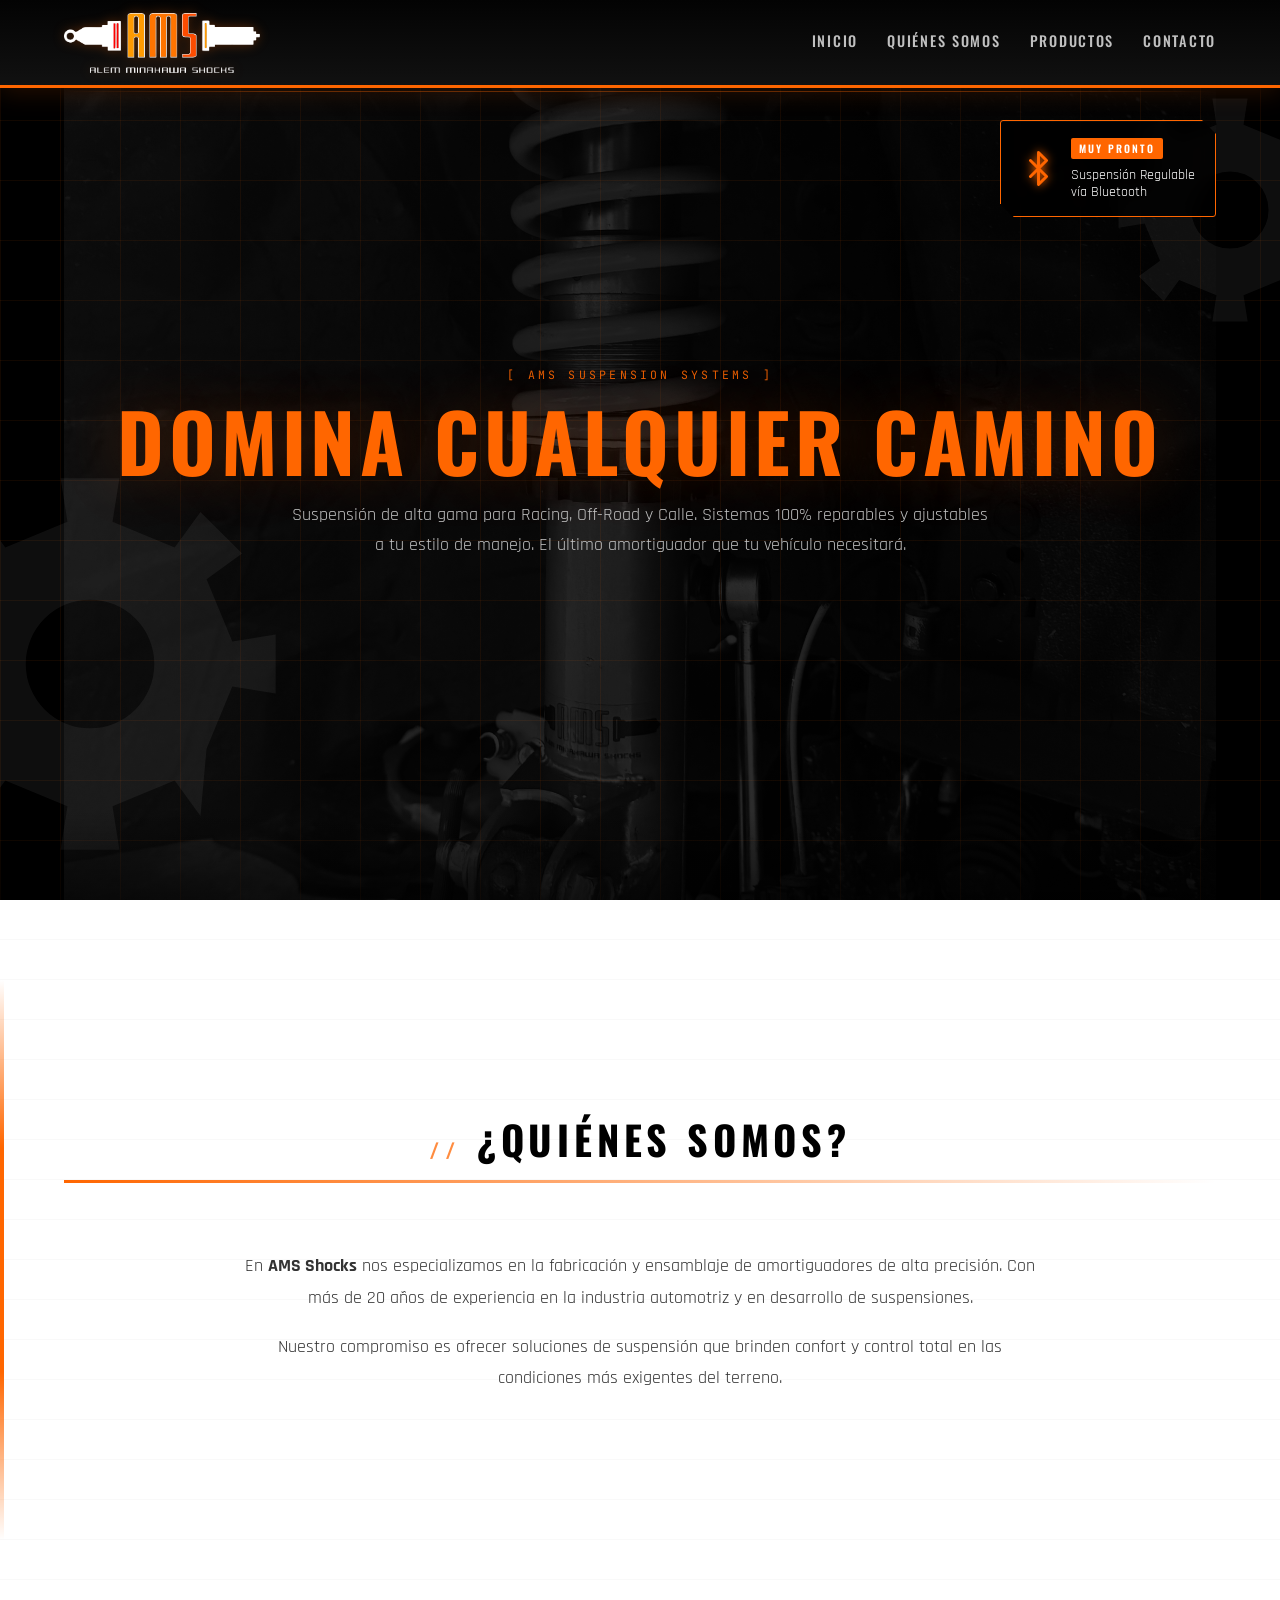
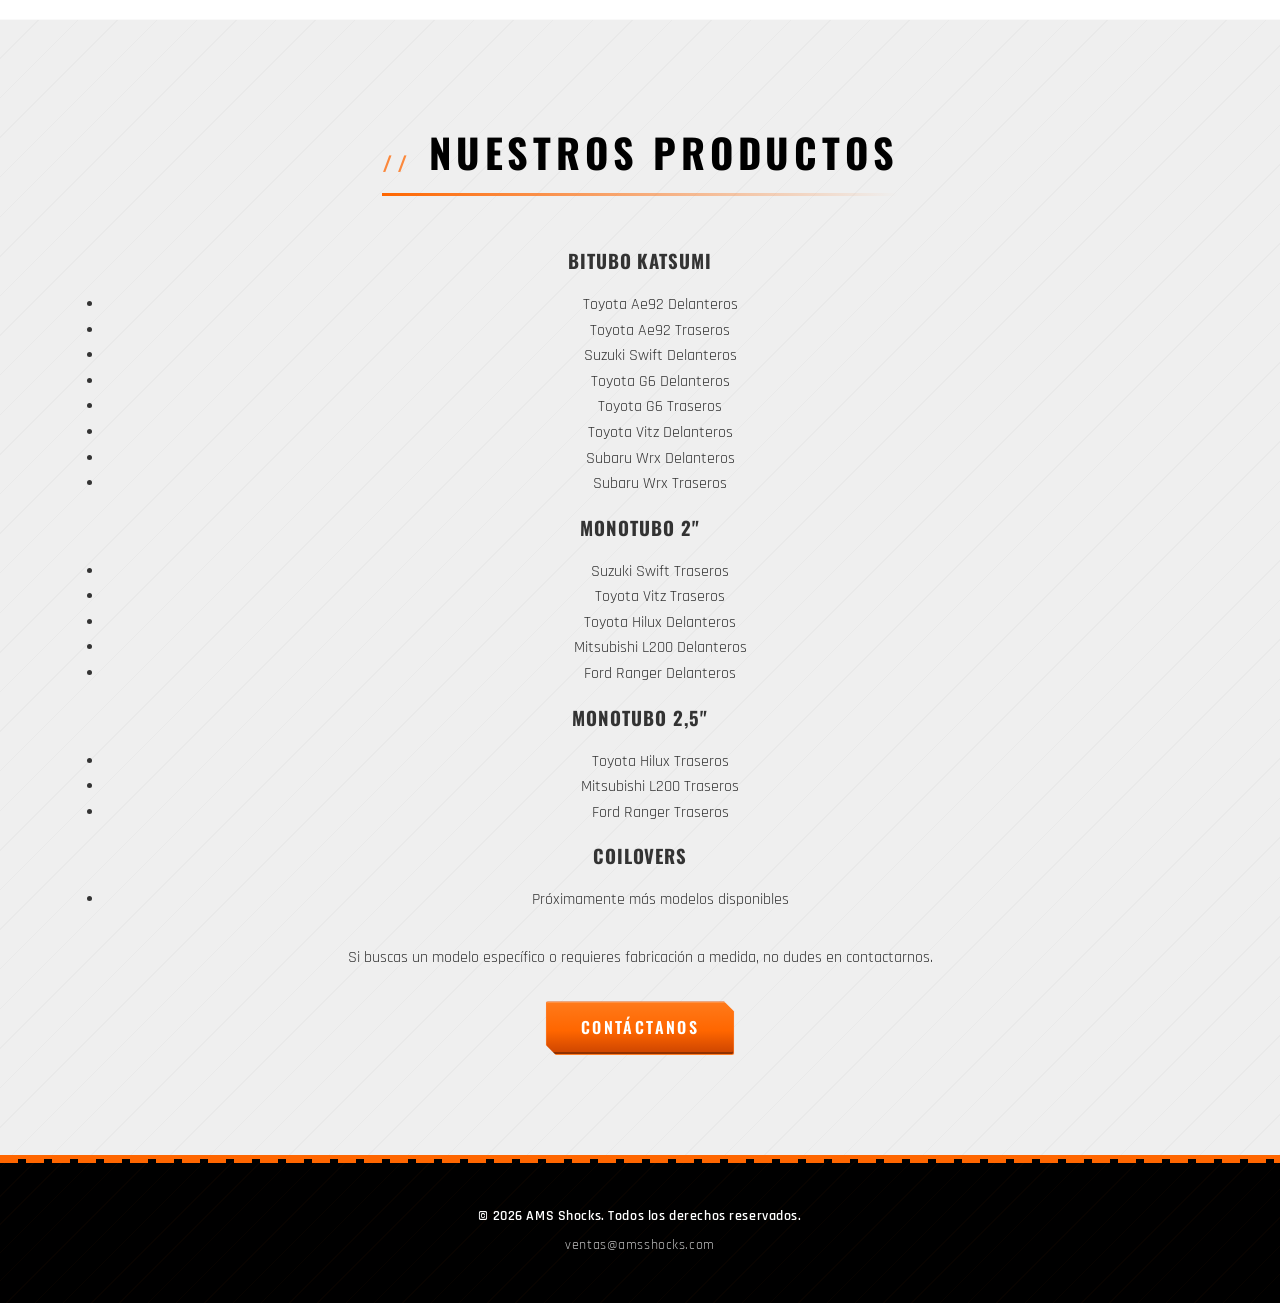
==== commit d992cac0: "Actualización de productos en la página principal" ====
--- a/index.html
+++ b/index.html
@@ -29,10 +29,10 @@
 
         <!-- Decorative rotating gears (CSS-only animation) -->
         <svg class="gear-deco gear-left" viewBox="0 0 100 100" xmlns="http://www.w3.org/2000/svg" aria-hidden="true" focusable="false">
-            <path fill-rule="evenodd" d="M42.65,3.58 L57.35,3.58 L55.63,14.46 L71.17,20.87 L77.62,11.97 L88.03,22.38 L79.14,28.83 L85.58,44.37 L96.42,42.65 L96.42,57.35 L85.58,55.63 L79.14,71.17 L88.03,77.62 L77.62,88.03 L71.17,79.13 L55.63,85.54 L57.35,96.42 L42.65,96.42 L44.37,85.54 L28.83,79.13 L22.38,88.03 L11.97,77.62 L20.86,71.17 L14.42,55.63 L3.58,57.35 L3.58,42.65 L14.42,44.37 L20.86,28.83 L11.97,22.38 L22.38,11.97 L28.83,20.87 L44.37,14.46 Z M64,50 A14,14 0 0,1 50,64 A14,14 0 0,1 36,50 A14,14 0 0,1 50,36 A14,14 0 0,1 64,50 Z"/>
+            <path fill-rule="evenodd" d="M42.65,3.58 L57.35,3.58 L55.63,14.46 L71.17,20.87 L77.62,11.97 L88.03,22.38 L79.14,28.83 L85.58,44.37 L96.42,42.65 L96.42,57.35 L85.58,55.63 L79.14,71.17 L77.62,88.03 L71.17,79.13 L55.63,85.54 L57.35,96.42 L42.65,96.42 L44.37,85.54 L28.83,79.13 L22.38,88.03 L11.97,77.62 L20.87,71.17 L14.46,55.63 L3.58,57.35 L3.58,42.65 L14.46,44.37 L20.87,28.83 L11.97,18.42 L22.38,11.97 L28.83,20.87 L44.37,14.46 L42.65,3.58 Z M50,33.93 A16.07,16.07 0 1,1 50,66.07 A16.07,16.07 0 1,1 50,33.93 Z"/>
         </svg>
         <svg class="gear-deco gear-right" viewBox="0 0 100 100" xmlns="http://www.w3.org/2000/svg" aria-hidden="true" focusable="false">
-            <path fill-rule="evenodd" d="M42.65,3.58 L57.35,3.58 L55.63,14.46 L71.17,20.87 L77.62,11.97 L88.03,22.38 L79.14,28.83 L85.58,44.37 L96.42,42.65 L96.42,57.35 L85.58,55.63 L79.14,71.17 L88.03,77.62 L77.62,88.03 L71.17,79.13 L55.63,85.54 L57.35,96.42 L42.65,96.42 L44.37,85.54 L28.83,79.13 L22.38,88.03 L11.97,77.62 L20.86,71.17 L14.42,55.63 L3.58,57.35 L3.58,42.65 L14.42,44.37 L20.86,28.83 L11.97,22.38 L22.38,11.97 L28.83,20.87 L44.37,14.46 Z M64,50 A14,14 0 0,1 50,64 A14,14 0 0,1 36,50 A14,14 0 0,1 50,36 A14,14 0 0,1 64,50 Z"/>
+            <path fill-rule="evenodd" d="M42.65,3.58 L57.35,3.58 L55.63,14.46 L71.17,20.87 L77.62,11.97 L88.03,22.38 L79.14,28.83 L85.58,44.37 L96.42,42.65 L96.42,57.35 L85.58,55.63 L79.14,71.17 L77.62,88.03 L71.17,79.13 L55.63,85.54 L57.35,96.42 L42.65,96.42 L44.37,85.54 L28.83,79.13 L22.38,88.03 L11.97,77.62 L20.87,71.17 L14.46,55.63 L3.58,57.35 L3.58,42.65 L14.46,44.37 L20.87,28.83 L11.97,18.42 L22.38,11.97 L28.83,20.87 L44.37,14.46 L42.65,3.58 Z M50,33.93 A16.07,16.07 0 1,1 50,66.07 A16.07,16.07 0 1,1 50,33.93 Z"/>
         </svg>
 
         <div class="hero-content">
@@ -56,7 +56,7 @@
     <section id="nosotros" class="nosotros">
         <h2 class="section-title">¿Quiénes Somos?</h2>
         <div class="nosotros-text">
-            <p>En <strong>AMS Shocks</strong> nos especializamos en la fabricación y ensamblaje de amortiguadores de alta precisión. Con más de 20 años de experiencia en la industria automotriz, utilizamos toda la experiencia adquirida para ofrecer productos de la más alta calidad.</p>
+            <p>En <strong>AMS Shocks</strong> nos especializamos en la fabricación y ensamblaje de amortiguadores de alta precisión. Con más de 20 años de experiencia en la industria automotriz y en desarrollo de suspensiones.</p>
             <p>Nuestro compromiso es ofrecer soluciones de suspensión que brinden confort y control total en las condiciones más exigentes del terreno.</p>
         </div>
     </section>
@@ -64,10 +64,52 @@
     <!-- Productos -->
     <section id="productos" class="productos">
         <h2 class="section-title">Nuestros Productos</h2>
-        <div class="aviso-productos">
-            <h3>Catálogo en Construcción</h3>
-            <p>Estamos preparando una galería detallada con toda nuestra línea de amortiguadores de alta gama para competencia, off-road y calle. Pronto podrás ver las especificaciones de nuestros productos.</p>
-            <p>Mientras tanto, si buscas un modelo específico o requieres fabricación a medida, no dudes en contactarnos.</p>
+        
+        <div class="productos-lista">
+            <div class="categoria-producto">
+                <h3>Bitubo Katsumi</h3>
+                <ul>
+                    <li>Toyota Ae92 Delanteros</li>
+                    <li>Toyota Ae92 Traseros</li>
+                    <li>Suzuki Swift Delanteros</li>
+                    <li>Toyota G6 Delanteros</li>
+                    <li>Toyota G6 Traseros</li>
+                    <li>Toyota Vitz Delanteros</li>
+                    <li>Subaru Wrx Delanteros</li>
+                    <li>Subaru Wrx Traseros</li>
+                </ul>
+            </div>
+
+            <div class="categoria-producto">
+                <h3>Monotubo 2"</h3>
+                <ul>
+                    <li>Suzuki Swift Traseros</li>
+                    <li>Toyota Vitz Traseros</li>
+                    <li>Toyota Hilux Delanteros</li>
+                    <li>Mitsubishi L200 Delanteros</li>
+                    <li>Ford Ranger Delanteros</li>
+                </ul>
+            </div>
+
+            <div class="categoria-producto">
+                <h3>Monotubo 2,5"</h3>
+                <ul>
+                    <li>Toyota Hilux Traseros</li>
+                    <li>Mitsubishi L200 Traseros</li>
+                    <li>Ford Ranger Traseros</li>
+                </ul>
+            </div>
+
+            <div class="categoria-producto">
+                <h3>Coilovers</h3>
+                <ul>
+                    <li>Próximamente más modelos disponibles</li>
+                </ul>
+            </div>
+        </div>
+        
+        <div style="text-align: center; margin-top: 2rem;">
+            <p>Si buscas un modelo específico o requieres fabricación a medida, no dudes en contactarnos.</p>
             <a href="contacto.html" class="btn btn-aviso">Contáctanos</a>
         </div>
     </section>
@@ -79,4 +121,4 @@
     </footer>
 
 </body>
-</html>
+</html>
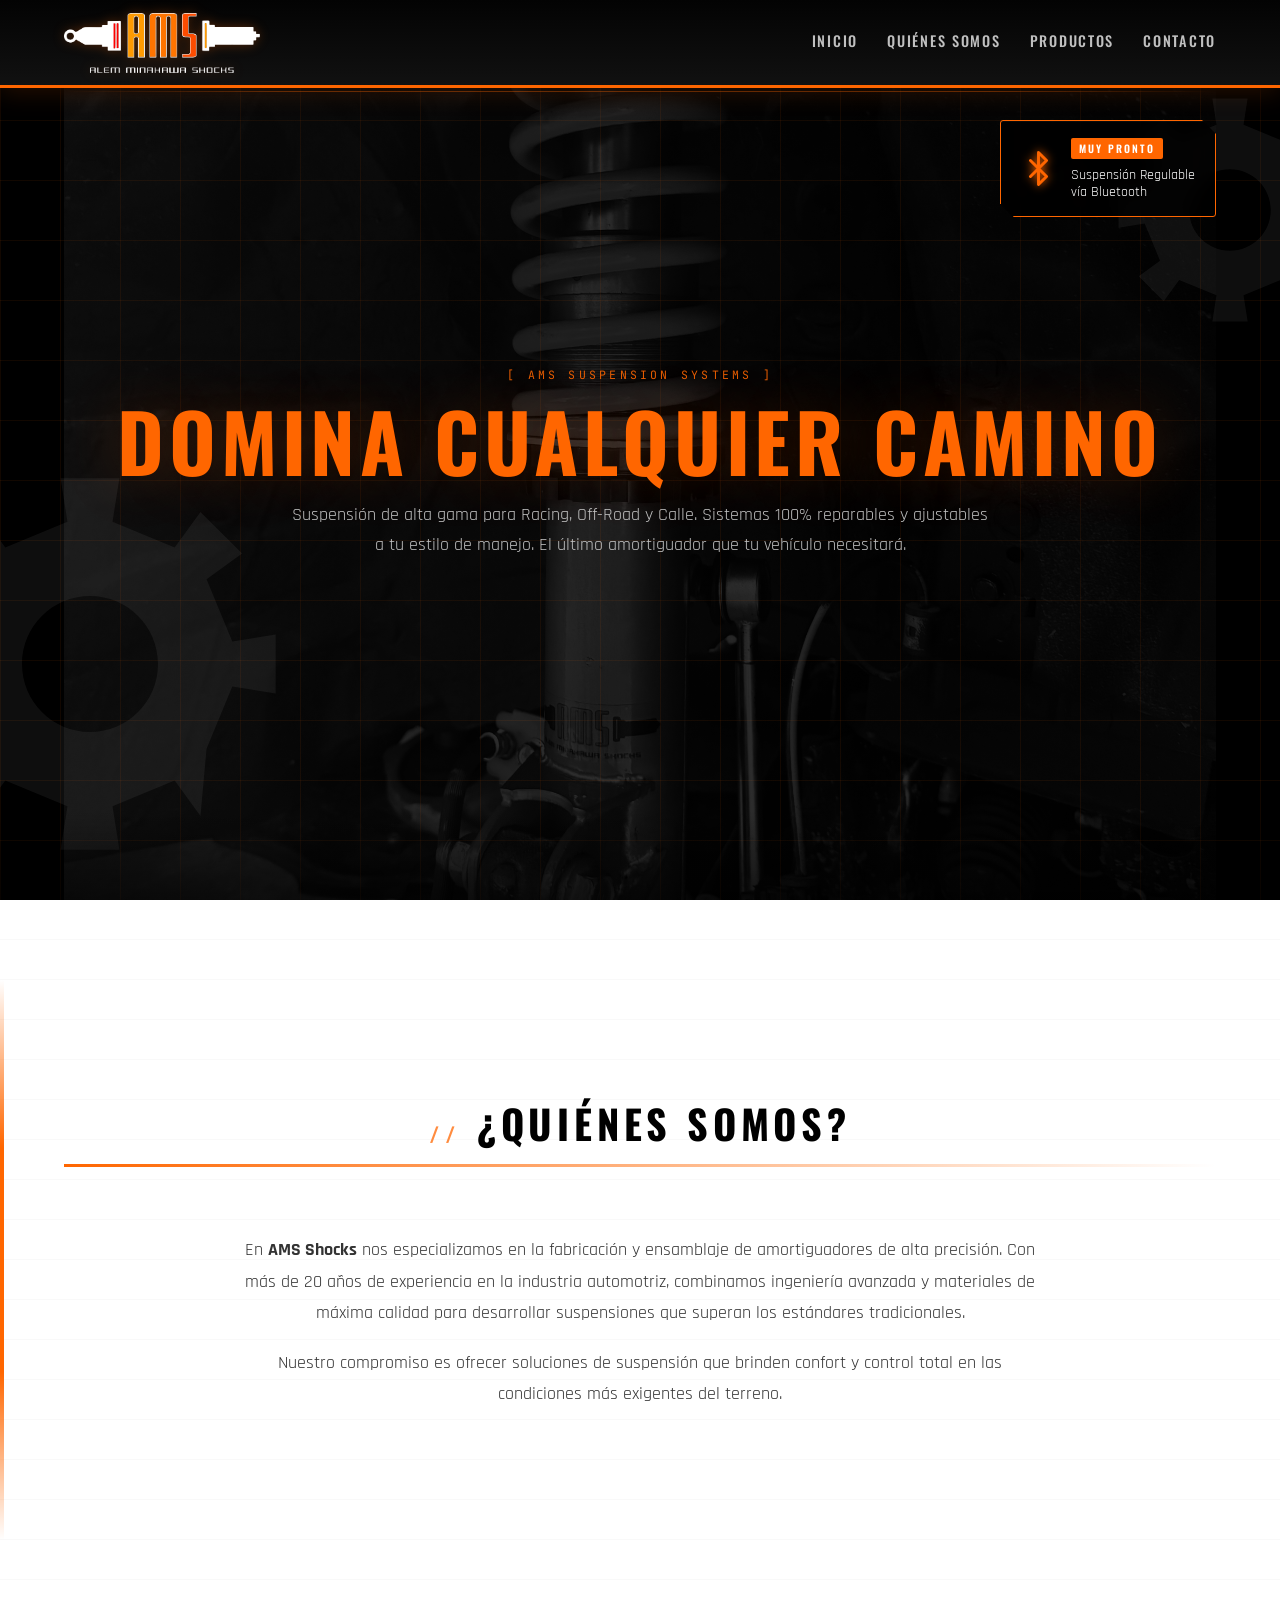
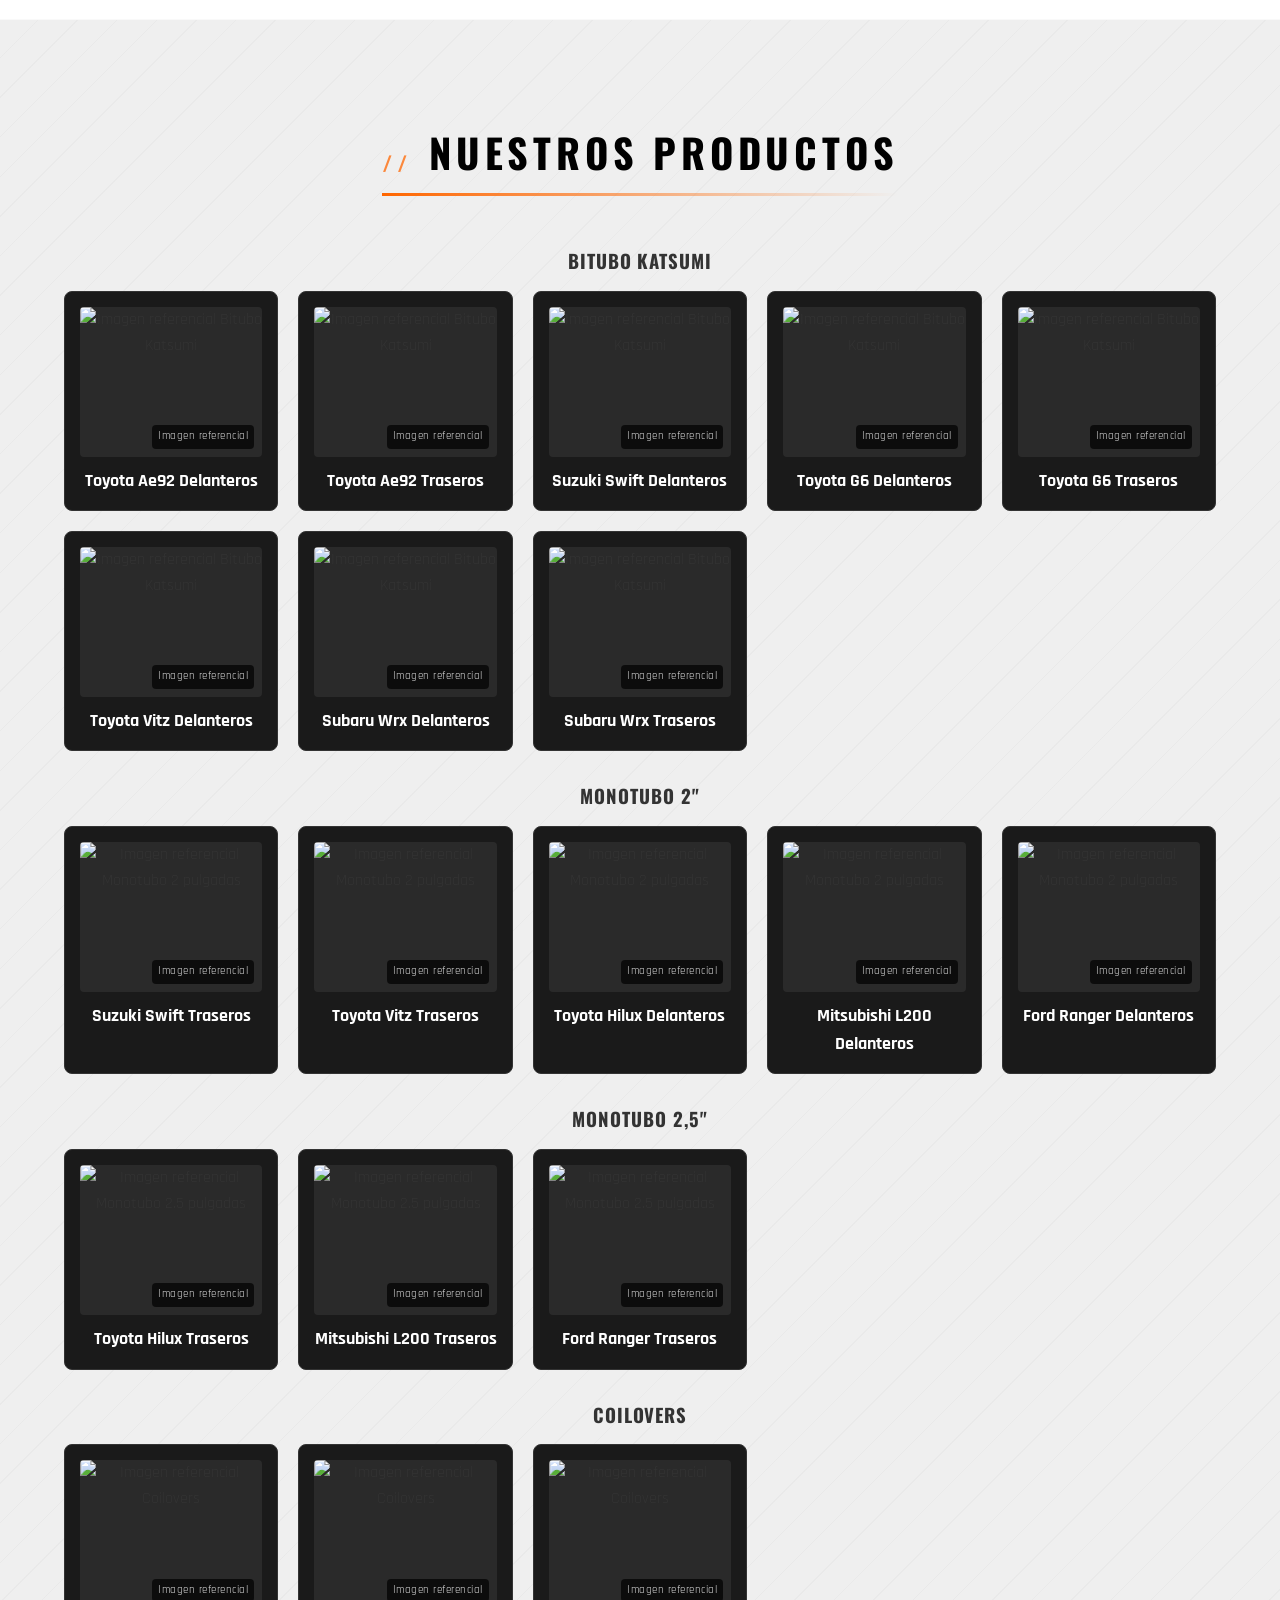
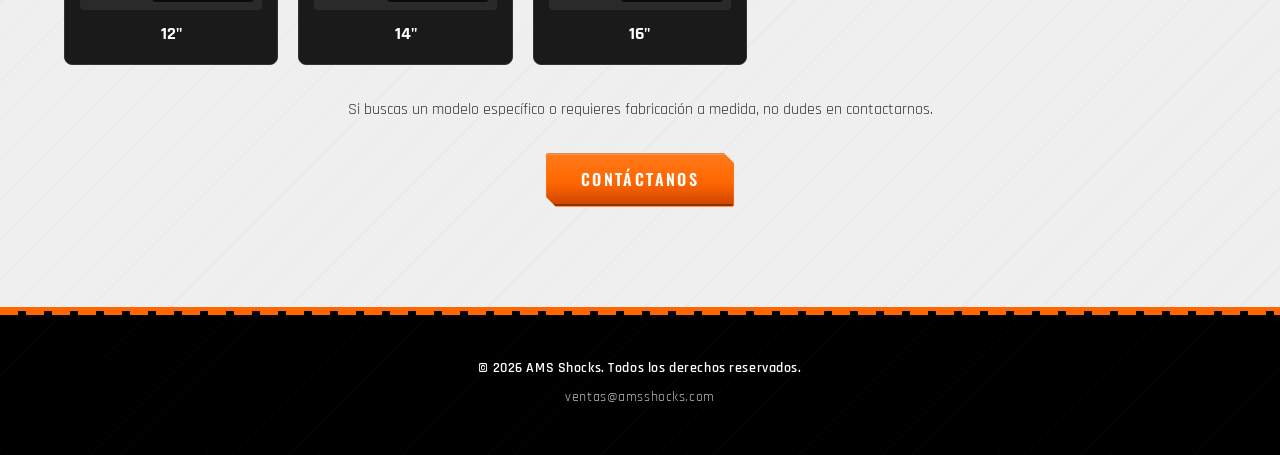
==== commit 8c8109ad: "feat: Add referential images and technical sheet links to products" ====
--- a/index.html
+++ b/index.html
@@ -8,6 +8,61 @@
     <link rel="preconnect" href="https://fonts.gstatic.com" crossorigin>
     <link href="https://fonts.googleapis.com/css2?family=Oswald:wght@400;500;600;700&family=Rajdhani:wght@400;500;600;700&family=JetBrains+Mono:wght@400;500&display=swap" rel="stylesheet">
     <link rel="stylesheet" href="css/style.css">
+    <style>
+        /* Estilos adicionales para la cuadrícula de productos con imágenes */
+        .productos-grid {
+            display: grid;
+            grid-template-columns: repeat(auto-fill, minmax(200px, 1fr));
+            gap: 20px;
+            margin-top: 15px;
+            margin-bottom: 30px;
+        }
+        .producto-item {
+            background-color: #1a1a1a;
+            border: 1px solid #333;
+            border-radius: 8px;
+            padding: 15px;
+            text-align: center;
+            transition: transform 0.3s ease;
+            text-decoration: none;
+            display: block;
+            color: inherit;
+        }
+        .producto-item:hover {
+            transform: translateY(-5px);
+            border-color: #ff6600;
+        }
+        .img-container {
+            position: relative;
+            margin-bottom: 10px;
+        }
+        .producto-item img {
+            width: 100%;
+            height: 150px;
+            object-fit: cover;
+            border-radius: 4px;
+            background-color: #2a2a2a; /* Fondo por defecto mientras no hay foto */
+            display: block;
+        }
+        .badge-ref {
+            position: absolute;
+            bottom: 8px;
+            right: 8px;
+            background-color: rgba(0, 0, 0, 0.7);
+            color: #ddd;
+            font-size: 0.7rem;
+            padding: 3px 6px;
+            border-radius: 4px;
+            font-family: 'Rajdhani', sans-serif;
+            letter-spacing: 0.5px;
+        }
+        .producto-item h4 {
+            font-size: 1.1rem;
+            color: #fff;
+            margin: 0;
+            font-family: 'Rajdhani', sans-serif;
+        }
+    </style>
 </head>
 <body>
 
@@ -29,10 +84,10 @@
 
         <!-- Decorative rotating gears (CSS-only animation) -->
         <svg class="gear-deco gear-left" viewBox="0 0 100 100" xmlns="http://www.w3.org/2000/svg" aria-hidden="true" focusable="false">
-            <path fill-rule="evenodd" d="M42.65,3.58 L57.35,3.58 L55.63,14.46 L71.17,20.87 L77.62,11.97 L88.03,22.38 L79.14,28.83 L85.58,44.37 L96.42,42.65 L96.42,57.35 L85.58,55.63 L79.14,71.17 L77.62,88.03 L71.17,79.13 L55.63,85.54 L57.35,96.42 L42.65,96.42 L44.37,85.54 L28.83,79.13 L22.38,88.03 L11.97,77.62 L20.87,71.17 L14.46,55.63 L3.58,57.35 L3.58,42.65 L14.46,44.37 L20.87,28.83 L11.97,18.42 L22.38,11.97 L28.83,20.87 L44.37,14.46 L42.65,3.58 Z M50,33.93 A16.07,16.07 0 1,1 50,66.07 A16.07,16.07 0 1,1 50,33.93 Z"/>
+            <path fill-rule="evenodd" d="M42.65,3.58 L57.35,3.58 L55.63,14.46 L71.17,20.87 L77.62,11.97 L88.03,22.38 L79.14,28.83 L85.58,44.37 L96.42,42.65 L96.42,57.35 L85.58,55.63 L79.14,71.17 L77.62,88.03 L71.17,79.13 L55.63,85.54 L57.35,96.42 L42.65,96.42 L44.37,85.54 L28.83,79.13 L22.38,88.03 L11.97,77.62 L20.86,71.17 L14.46,55.63 L3.58,57.35 L3.58,42.65 L14.46,44.37 L20.86,28.83 L11.97,22.38 L22.38,11.97 L28.83,20.87 L44.37,14.46 L42.65,3.58 Z M50,33 C59.3888407,33 67,40.6111593 67,50 C67,59.3888407 59.3888407,67 50,67 C40.6111593,67 33,59.3888407 33,50 C33,40.6111593 40.6111593,33 50,33 Z"></path>
         </svg>
         <svg class="gear-deco gear-right" viewBox="0 0 100 100" xmlns="http://www.w3.org/2000/svg" aria-hidden="true" focusable="false">
-            <path fill-rule="evenodd" d="M42.65,3.58 L57.35,3.58 L55.63,14.46 L71.17,20.87 L77.62,11.97 L88.03,22.38 L79.14,28.83 L85.58,44.37 L96.42,42.65 L96.42,57.35 L85.58,55.63 L79.14,71.17 L77.62,88.03 L71.17,79.13 L55.63,85.54 L57.35,96.42 L42.65,96.42 L44.37,85.54 L28.83,79.13 L22.38,88.03 L11.97,77.62 L20.87,71.17 L14.46,55.63 L3.58,57.35 L3.58,42.65 L14.46,44.37 L20.87,28.83 L11.97,18.42 L22.38,11.97 L28.83,20.87 L44.37,14.46 L42.65,3.58 Z M50,33.93 A16.07,16.07 0 1,1 50,66.07 A16.07,16.07 0 1,1 50,33.93 Z"/>
+            <path fill-rule="evenodd" d="M42.65,3.58 L57.35,3.58 L55.63,14.46 L71.17,20.87 L77.62,11.97 L88.03,22.38 L79.14,28.83 L85.58,44.37 L96.42,42.65 L96.42,57.35 L85.58,55.63 L79.14,71.17 L77.62,88.03 L71.17,79.13 L55.63,85.54 L57.35,96.42 L42.65,96.42 L44.37,85.54 L28.83,79.13 L22.38,88.03 L11.97,77.62 L20.86,71.17 L14.46,55.63 L3.58,57.35 L3.58,42.65 L14.46,44.37 L20.86,28.83 L11.97,22.38 L22.38,11.97 L28.83,20.87 L44.37,14.46 L42.65,3.58 Z M50,33 C59.3888407,33 67,40.6111593 67,50 C67,59.3888407 59.3888407,67 50,67 C40.6111593,67 33,59.3888407 33,50 C33,40.6111593 40.6111593,33 50,33 Z"></path>
         </svg>
 
         <div class="hero-content">
@@ -56,7 +111,7 @@
     <section id="nosotros" class="nosotros">
         <h2 class="section-title">¿Quiénes Somos?</h2>
         <div class="nosotros-text">
-            <p>En <strong>AMS Shocks</strong> nos especializamos en la fabricación y ensamblaje de amortiguadores de alta precisión. Con más de 20 años de experiencia en la industria automotriz y en desarrollo de suspensiones.</p>
+            <p>En <strong>AMS Shocks</strong> nos especializamos en la fabricación y ensamblaje de amortiguadores de alta precisión. Con más de 20 años de experiencia en la industria automotriz, combinamos ingeniería avanzada y materiales de máxima calidad para desarrollar suspensiones que superan los estándares tradicionales.</p>
             <p>Nuestro compromiso es ofrecer soluciones de suspensión que brinden confort y control total en las condiciones más exigentes del terreno.</p>
         </div>
     </section>
@@ -66,46 +121,168 @@
         <h2 class="section-title">Nuestros Productos</h2>
         
         <div class="productos-lista">
+            
+            <!-- Categoría: Bitubo Katsumi -->
             <div class="categoria-producto">
                 <h3>Bitubo Katsumi</h3>
-                <ul>
-                    <li>Toyota Ae92 Delanteros</li>
-                    <li>Toyota Ae92 Traseros</li>
-                    <li>Suzuki Swift Delanteros</li>
-                    <li>Toyota G6 Delanteros</li>
-                    <li>Toyota G6 Traseros</li>
-                    <li>Toyota Vitz Delanteros</li>
-                    <li>Subaru Wrx Delanteros</li>
-                    <li>Subaru Wrx Traseros</li>
-                </ul>
-            </div>
-
+                <div class="productos-grid">
+                    <a href="ficha-tecnica.html" class="producto-item">
+                        <div class="img-container">
+                            <img src="img/productos/ref-bitubo.jpg" alt="Imagen referencial Bitubo Katsumi">
+                            <span class="badge-ref">Imagen referencial</span>
+                        </div>
+                        <h4>Toyota Ae92 Delanteros</h4>
+                    </a>
+                    <a href="ficha-tecnica.html" class="producto-item">
+                        <div class="img-container">
+                            <img src="img/productos/ref-bitubo.jpg" alt="Imagen referencial Bitubo Katsumi">
+                            <span class="badge-ref">Imagen referencial</span>
+                        </div>
+                        <h4>Toyota Ae92 Traseros</h4>
+                    </a>
+                    <a href="ficha-tecnica.html" class="producto-item">
+                        <div class="img-container">
+                            <img src="img/productos/ref-bitubo.jpg" alt="Imagen referencial Bitubo Katsumi">
+                            <span class="badge-ref">Imagen referencial</span>
+                        </div>
+                        <h4>Suzuki Swift Delanteros</h4>
+                    </a>
+                    <a href="ficha-tecnica.html" class="producto-item">
+                        <div class="img-container">
+                            <img src="img/productos/ref-bitubo.jpg" alt="Imagen referencial Bitubo Katsumi">
+                            <span class="badge-ref">Imagen referencial</span>
+                        </div>
+                        <h4>Toyota G6 Delanteros</h4>
+                    </a>
+                    <a href="ficha-tecnica.html" class="producto-item">
+                        <div class="img-container">
+                            <img src="img/productos/ref-bitubo.jpg" alt="Imagen referencial Bitubo Katsumi">
+                            <span class="badge-ref">Imagen referencial</span>
+                        </div>
+                        <h4>Toyota G6 Traseros</h4>
+                    </a>
+                    <a href="ficha-tecnica.html" class="producto-item">
+                        <div class="img-container">
+                            <img src="img/productos/ref-bitubo.jpg" alt="Imagen referencial Bitubo Katsumi">
+                            <span class="badge-ref">Imagen referencial</span>
+                        </div>
+                        <h4>Toyota Vitz Delanteros</h4>
+                    </a>
+                    <a href="ficha-tecnica.html" class="producto-item">
+                        <div class="img-container">
+                            <img src="img/productos/ref-bitubo.jpg" alt="Imagen referencial Bitubo Katsumi">
+                            <span class="badge-ref">Imagen referencial</span>
+                        </div>
+                        <h4>Subaru Wrx Delanteros</h4>
+                    </a>
+                    <a href="ficha-tecnica.html" class="producto-item">
+                        <div class="img-container">
+                            <img src="img/productos/ref-bitubo.jpg" alt="Imagen referencial Bitubo Katsumi">
+                            <span class="badge-ref">Imagen referencial</span>
+                        </div>
+                        <h4>Subaru Wrx Traseros</h4>
+                    </a>
+                </div>
+            </div>
+
+            <!-- Categoría: Monotubo 2" -->
             <div class="categoria-producto">
                 <h3>Monotubo 2"</h3>
-                <ul>
-                    <li>Suzuki Swift Traseros</li>
-                    <li>Toyota Vitz Traseros</li>
-                    <li>Toyota Hilux Delanteros</li>
-                    <li>Mitsubishi L200 Delanteros</li>
-                    <li>Ford Ranger Delanteros</li>
-                </ul>
-            </div>
-
+                <div class="productos-grid">
+                    <a href="ficha-tecnica.html" class="producto-item">
+                        <div class="img-container">
+                            <img src="img/productos/ref-mono2.jpg" alt="Imagen referencial Monotubo 2 pulgadas">
+                            <span class="badge-ref">Imagen referencial</span>
+                        </div>
+                        <h4>Suzuki Swift Traseros</h4>
+                    </a>
+                    <a href="ficha-tecnica.html" class="producto-item">
+                        <div class="img-container">
+                            <img src="img/productos/ref-mono2.jpg" alt="Imagen referencial Monotubo 2 pulgadas">
+                            <span class="badge-ref">Imagen referencial</span>
+                        </div>
+                        <h4>Toyota Vitz Traseros</h4>
+                    </a>
+                    <a href="ficha-tecnica.html" class="producto-item">
+                        <div class="img-container">
+                            <img src="img/productos/ref-mono2.jpg" alt="Imagen referencial Monotubo 2 pulgadas">
+                            <span class="badge-ref">Imagen referencial</span>
+                        </div>
+                        <h4>Toyota Hilux Delanteros</h4>
+                    </a>
+                    <a href="ficha-tecnica.html" class="producto-item">
+                        <div class="img-container">
+                            <img src="img/productos/ref-mono2.jpg" alt="Imagen referencial Monotubo 2 pulgadas">
+                            <span class="badge-ref">Imagen referencial</span>
+                        </div>
+                        <h4>Mitsubishi L200 Delanteros</h4>
+                    </a>
+                    <a href="ficha-tecnica.html" class="producto-item">
+                        <div class="img-container">
+                            <img src="img/productos/ref-mono2.jpg" alt="Imagen referencial Monotubo 2 pulgadas">
+                            <span class="badge-ref">Imagen referencial</span>
+                        </div>
+                        <h4>Ford Ranger Delanteros</h4>
+                    </a>
+                </div>
+            </div>
+
+            <!-- Categoría: Monotubo 2,5" -->
             <div class="categoria-producto">
                 <h3>Monotubo 2,5"</h3>
-                <ul>
-                    <li>Toyota Hilux Traseros</li>
-                    <li>Mitsubishi L200 Traseros</li>
-                    <li>Ford Ranger Traseros</li>
-                </ul>
-            </div>
-
+                <div class="productos-grid">
+                    <a href="ficha-tecnica.html" class="producto-item">
+                        <div class="img-container">
+                            <img src="img/productos/ref-mono25.jpg" alt="Imagen referencial Monotubo 2.5 pulgadas">
+                            <span class="badge-ref">Imagen referencial</span>
+                        </div>
+                        <h4>Toyota Hilux Traseros</h4>
+                    </a>
+                    <a href="ficha-tecnica.html" class="producto-item">
+                        <div class="img-container">
+                            <img src="img/productos/ref-mono25.jpg" alt="Imagen referencial Monotubo 2.5 pulgadas">
+                            <span class="badge-ref">Imagen referencial</span>
+                        </div>
+                        <h4>Mitsubishi L200 Traseros</h4>
+                    </a>
+                    <a href="ficha-tecnica.html" class="producto-item">
+                        <div class="img-container">
+                            <img src="img/productos/ref-mono25.jpg" alt="Imagen referencial Monotubo 2.5 pulgadas">
+                            <span class="badge-ref">Imagen referencial</span>
+                        </div>
+                        <h4>Ford Ranger Traseros</h4>
+                    </a>
+                </div>
+            </div>
+
+            <!-- Categoría: Coilovers -->
             <div class="categoria-producto">
                 <h3>Coilovers</h3>
-                <ul>
-                    <li>Próximamente más modelos disponibles</li>
-                </ul>
-            </div>
+                <div class="productos-grid">
+                    <a href="ficha-tecnica.html" class="producto-item">
+                        <div class="img-container">
+                            <img src="img/productos/ref-coilovers.jpg" alt="Imagen referencial Coilovers">
+                            <span class="badge-ref">Imagen referencial</span>
+                        </div>
+                        <h4>12"</h4>
+                    </a>
+                    <a href="ficha-tecnica.html" class="producto-item">
+                        <div class="img-container">
+                            <img src="img/productos/ref-coilovers.jpg" alt="Imagen referencial Coilovers">
+                            <span class="badge-ref">Imagen referencial</span>
+                        </div>
+                        <h4>14"</h4>
+                    </a>
+                    <a href="ficha-tecnica.html" class="producto-item">
+                        <div class="img-container">
+                            <img src="img/productos/ref-coilovers.jpg" alt="Imagen referencial Coilovers">
+                            <span class="badge-ref">Imagen referencial</span>
+                        </div>
+                        <h4>16"</h4>
+                    </a>
+                </div>
+            </div>
+
         </div>
         
         <div style="text-align: center; margin-top: 2rem;">
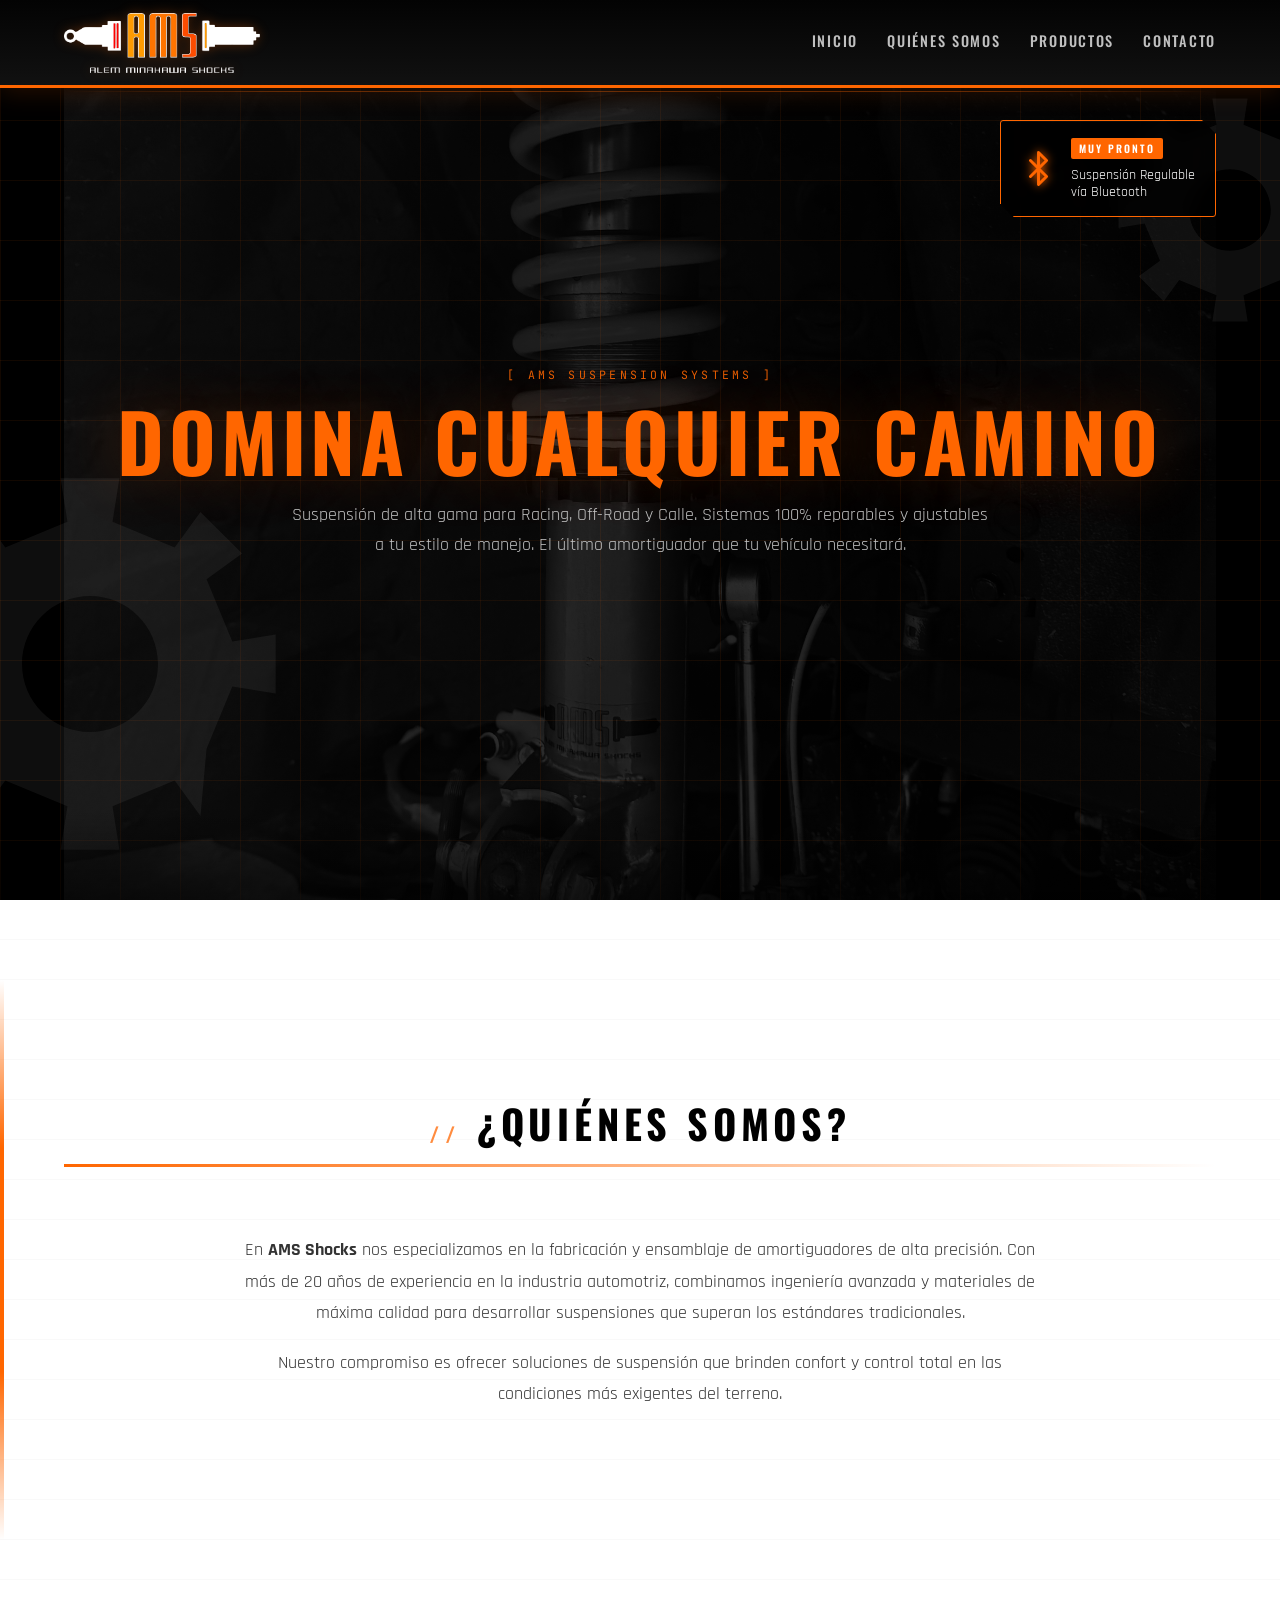
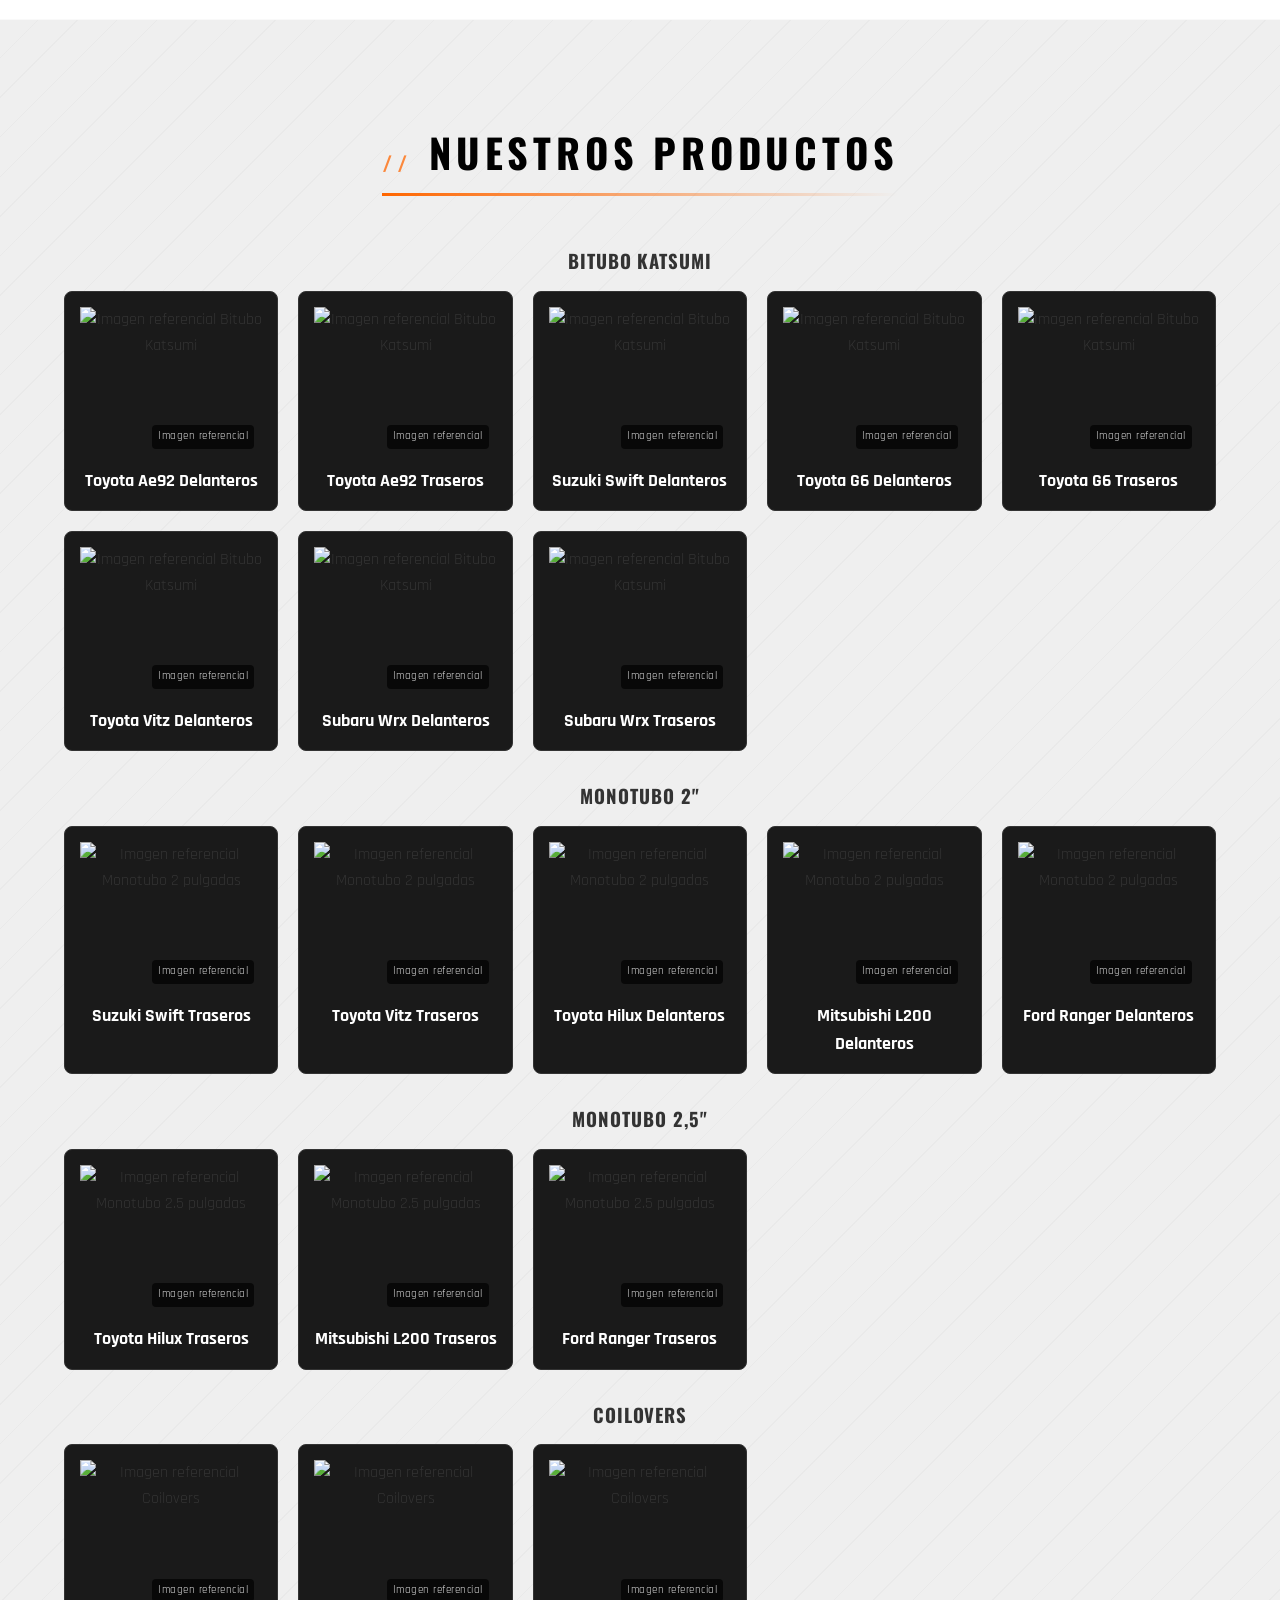
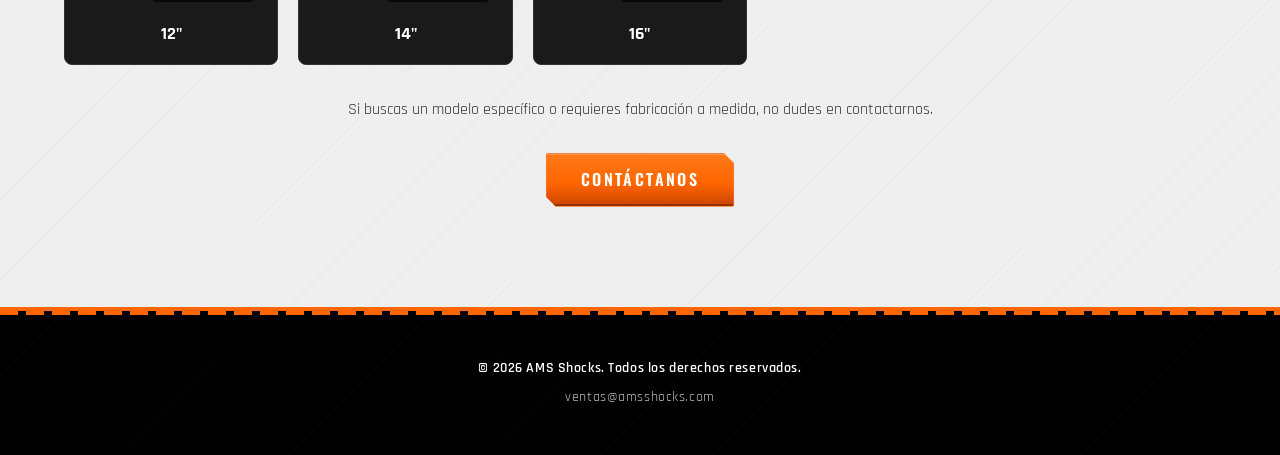
==== commit 6ab42ddc: "Update background color of img-container to white Change background color from black to white in img" ====
--- a/index.html
+++ b/index.html
@@ -35,13 +35,18 @@
         .img-container {
             position: relative;
             margin-bottom: 10px;
+            background-color: #fff
+            border-radius: 4px;
+            display: flex;
+            align-items: center;
+            justify-content: center;
+            height: 150px;
+            overflow: hidden;
         }
         .producto-item img {
             width: 100%;
-            height: 150px;
-            object-fit: cover;
-            border-radius: 4px;
-            background-color: #2a2a2a; /* Fondo por defecto mientras no hay foto */
+            height: 100%;
+            object-fit: contain; /* Cambio clave: contain en vez de cover para que no se corte */
             display: block;
         }
         .badge-ref {
@@ -55,6 +60,7 @@
             border-radius: 4px;
             font-family: 'Rajdhani', sans-serif;
             letter-spacing: 0.5px;
+            z-index: 2; /* Para asegurar que el badge siempre esté arriba */
         }
         .producto-item h4 {
             font-size: 1.1rem;
@@ -128,56 +134,56 @@
                 <div class="productos-grid">
                     <a href="ficha-tecnica.html" class="producto-item">
                         <div class="img-container">
-                            <img src="img/productos/ref-bitubo.jpg" alt="Imagen referencial Bitubo Katsumi">
+                            <img src="img/productos/ref-bitubo.png" alt="Imagen referencial Bitubo Katsumi">
                             <span class="badge-ref">Imagen referencial</span>
                         </div>
                         <h4>Toyota Ae92 Delanteros</h4>
                     </a>
                     <a href="ficha-tecnica.html" class="producto-item">
                         <div class="img-container">
-                            <img src="img/productos/ref-bitubo.jpg" alt="Imagen referencial Bitubo Katsumi">
+                            <img src="img/productos/ref-bitubo.png" alt="Imagen referencial Bitubo Katsumi">
                             <span class="badge-ref">Imagen referencial</span>
                         </div>
                         <h4>Toyota Ae92 Traseros</h4>
                     </a>
                     <a href="ficha-tecnica.html" class="producto-item">
                         <div class="img-container">
-                            <img src="img/productos/ref-bitubo.jpg" alt="Imagen referencial Bitubo Katsumi">
+                            <img src="img/productos/ref-bitubo.png" alt="Imagen referencial Bitubo Katsumi">
                             <span class="badge-ref">Imagen referencial</span>
                         </div>
                         <h4>Suzuki Swift Delanteros</h4>
                     </a>
                     <a href="ficha-tecnica.html" class="producto-item">
                         <div class="img-container">
-                            <img src="img/productos/ref-bitubo.jpg" alt="Imagen referencial Bitubo Katsumi">
+                            <img src="img/productos/ref-bitubo.png" alt="Imagen referencial Bitubo Katsumi">
                             <span class="badge-ref">Imagen referencial</span>
                         </div>
                         <h4>Toyota G6 Delanteros</h4>
                     </a>
                     <a href="ficha-tecnica.html" class="producto-item">
                         <div class="img-container">
-                            <img src="img/productos/ref-bitubo.jpg" alt="Imagen referencial Bitubo Katsumi">
+                            <img src="img/productos/ref-bitubo.png" alt="Imagen referencial Bitubo Katsumi">
                             <span class="badge-ref">Imagen referencial</span>
                         </div>
                         <h4>Toyota G6 Traseros</h4>
                     </a>
                     <a href="ficha-tecnica.html" class="producto-item">
                         <div class="img-container">
-                            <img src="img/productos/ref-bitubo.jpg" alt="Imagen referencial Bitubo Katsumi">
+                            <img src="img/productos/ref-bitubo.png" alt="Imagen referencial Bitubo Katsumi">
                             <span class="badge-ref">Imagen referencial</span>
                         </div>
                         <h4>Toyota Vitz Delanteros</h4>
                     </a>
                     <a href="ficha-tecnica.html" class="producto-item">
                         <div class="img-container">
-                            <img src="img/productos/ref-bitubo.jpg" alt="Imagen referencial Bitubo Katsumi">
+                            <img src="img/productos/ref-bitubo.png" alt="Imagen referencial Bitubo Katsumi">
                             <span class="badge-ref">Imagen referencial</span>
                         </div>
                         <h4>Subaru Wrx Delanteros</h4>
                     </a>
                     <a href="ficha-tecnica.html" class="producto-item">
                         <div class="img-container">
-                            <img src="img/productos/ref-bitubo.jpg" alt="Imagen referencial Bitubo Katsumi">
+                            <img src="img/productos/ref-bitubo.png" alt="Imagen referencial Bitubo Katsumi">
                             <span class="badge-ref">Imagen referencial</span>
                         </div>
                         <h4>Subaru Wrx Traseros</h4>
@@ -191,35 +197,35 @@
                 <div class="productos-grid">
                     <a href="ficha-tecnica.html" class="producto-item">
                         <div class="img-container">
-                            <img src="img/productos/ref-mono2.jpg" alt="Imagen referencial Monotubo 2 pulgadas">
+                            <img src="img/productos/ref-mono2.png" alt="Imagen referencial Monotubo 2 pulgadas">
                             <span class="badge-ref">Imagen referencial</span>
                         </div>
                         <h4>Suzuki Swift Traseros</h4>
                     </a>
                     <a href="ficha-tecnica.html" class="producto-item">
                         <div class="img-container">
-                            <img src="img/productos/ref-mono2.jpg" alt="Imagen referencial Monotubo 2 pulgadas">
+                            <img src="img/productos/ref-mono2.png" alt="Imagen referencial Monotubo 2 pulgadas">
                             <span class="badge-ref">Imagen referencial</span>
                         </div>
                         <h4>Toyota Vitz Traseros</h4>
                     </a>
                     <a href="ficha-tecnica.html" class="producto-item">
                         <div class="img-container">
-                            <img src="img/productos/ref-mono2.jpg" alt="Imagen referencial Monotubo 2 pulgadas">
+                            <img src="img/productos/ref-mono2.png" alt="Imagen referencial Monotubo 2 pulgadas">
                             <span class="badge-ref">Imagen referencial</span>
                         </div>
                         <h4>Toyota Hilux Delanteros</h4>
                     </a>
                     <a href="ficha-tecnica.html" class="producto-item">
                         <div class="img-container">
-                            <img src="img/productos/ref-mono2.jpg" alt="Imagen referencial Monotubo 2 pulgadas">
+                            <img src="img/productos/ref-mono2.png" alt="Imagen referencial Monotubo 2 pulgadas">
                             <span class="badge-ref">Imagen referencial</span>
                         </div>
                         <h4>Mitsubishi L200 Delanteros</h4>
                     </a>
                     <a href="ficha-tecnica.html" class="producto-item">
                         <div class="img-container">
-                            <img src="img/productos/ref-mono2.jpg" alt="Imagen referencial Monotubo 2 pulgadas">
+                            <img src="img/productos/ref-mono2.png" alt="Imagen referencial Monotubo 2 pulgadas">
                             <span class="badge-ref">Imagen referencial</span>
                         </div>
                         <h4>Ford Ranger Delanteros</h4>
@@ -233,21 +239,21 @@
                 <div class="productos-grid">
                     <a href="ficha-tecnica.html" class="producto-item">
                         <div class="img-container">
-                            <img src="img/productos/ref-mono25.jpg" alt="Imagen referencial Monotubo 2.5 pulgadas">
+                            <img src="img/productos/ref-mono25.png" alt="Imagen referencial Monotubo 2.5 pulgadas">
                             <span class="badge-ref">Imagen referencial</span>
                         </div>
                         <h4>Toyota Hilux Traseros</h4>
                     </a>
                     <a href="ficha-tecnica.html" class="producto-item">
                         <div class="img-container">
-                            <img src="img/productos/ref-mono25.jpg" alt="Imagen referencial Monotubo 2.5 pulgadas">
+                            <img src="img/productos/ref-mono25.png" alt="Imagen referencial Monotubo 2.5 pulgadas">
                             <span class="badge-ref">Imagen referencial</span>
                         </div>
                         <h4>Mitsubishi L200 Traseros</h4>
                     </a>
                     <a href="ficha-tecnica.html" class="producto-item">
                         <div class="img-container">
-                            <img src="img/productos/ref-mono25.jpg" alt="Imagen referencial Monotubo 2.5 pulgadas">
+                            <img src="img/productos/ref-mono25.png" alt="Imagen referencial Monotubo 2.5 pulgadas">
                             <span class="badge-ref">Imagen referencial</span>
                         </div>
                         <h4>Ford Ranger Traseros</h4>
@@ -261,21 +267,21 @@
                 <div class="productos-grid">
                     <a href="ficha-tecnica.html" class="producto-item">
                         <div class="img-container">
-                            <img src="img/productos/ref-coilovers.jpg" alt="Imagen referencial Coilovers">
+                            <img src="img/productos/ref-coilovers.png" alt="Imagen referencial Coilovers">
                             <span class="badge-ref">Imagen referencial</span>
                         </div>
                         <h4>12"</h4>
                     </a>
                     <a href="ficha-tecnica.html" class="producto-item">
                         <div class="img-container">
-                            <img src="img/productos/ref-coilovers.jpg" alt="Imagen referencial Coilovers">
+                            <img src="img/productos/ref-coilovers.png" alt="Imagen referencial Coilovers">
                             <span class="badge-ref">Imagen referencial</span>
                         </div>
                         <h4>14"</h4>
                     </a>
                     <a href="ficha-tecnica.html" class="producto-item">
                         <div class="img-container">
-                            <img src="img/productos/ref-coilovers.jpg" alt="Imagen referencial Coilovers">
+                            <img src="img/productos/ref-coilovers.png" alt="Imagen referencial Coilovers">
                             <span class="badge-ref">Imagen referencial</span>
                         </div>
                         <h4>16"</h4>
@@ -298,4 +304,4 @@
     </footer>
 
 </body>
-</html>+</html>
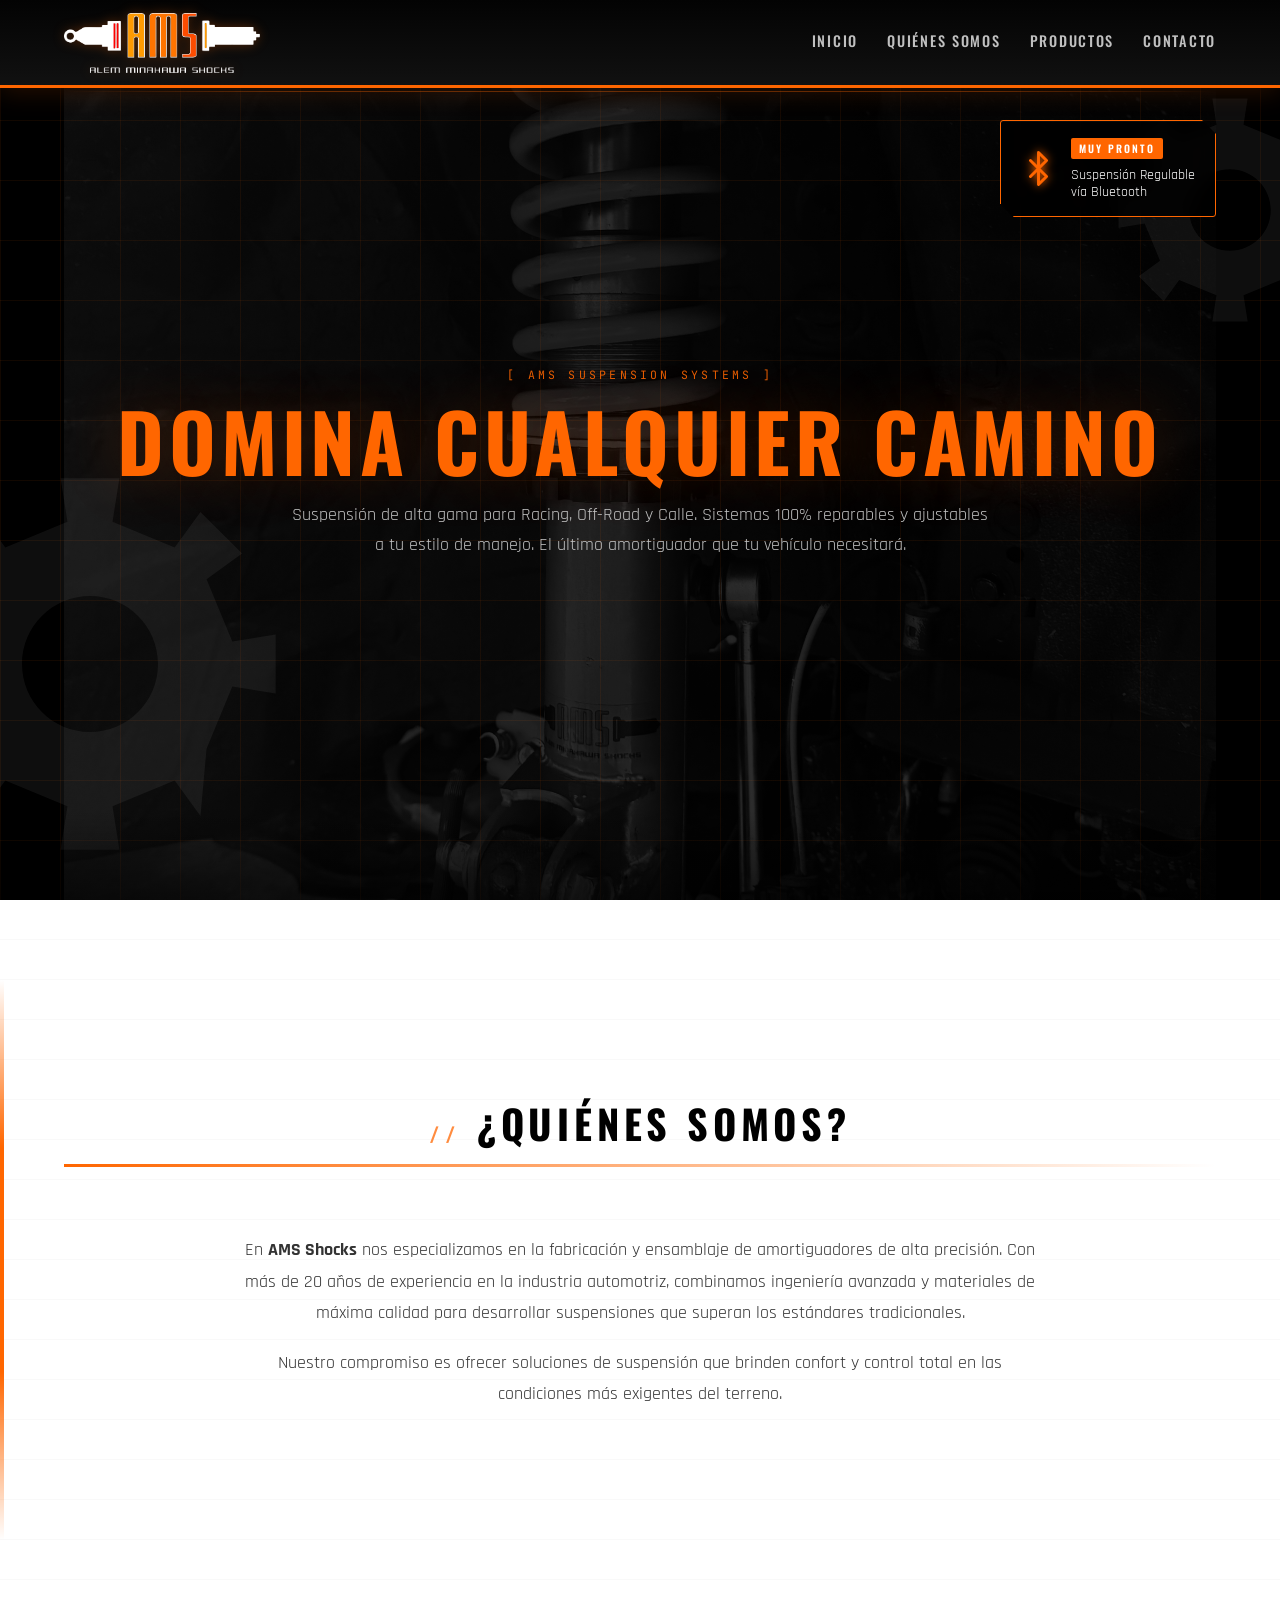
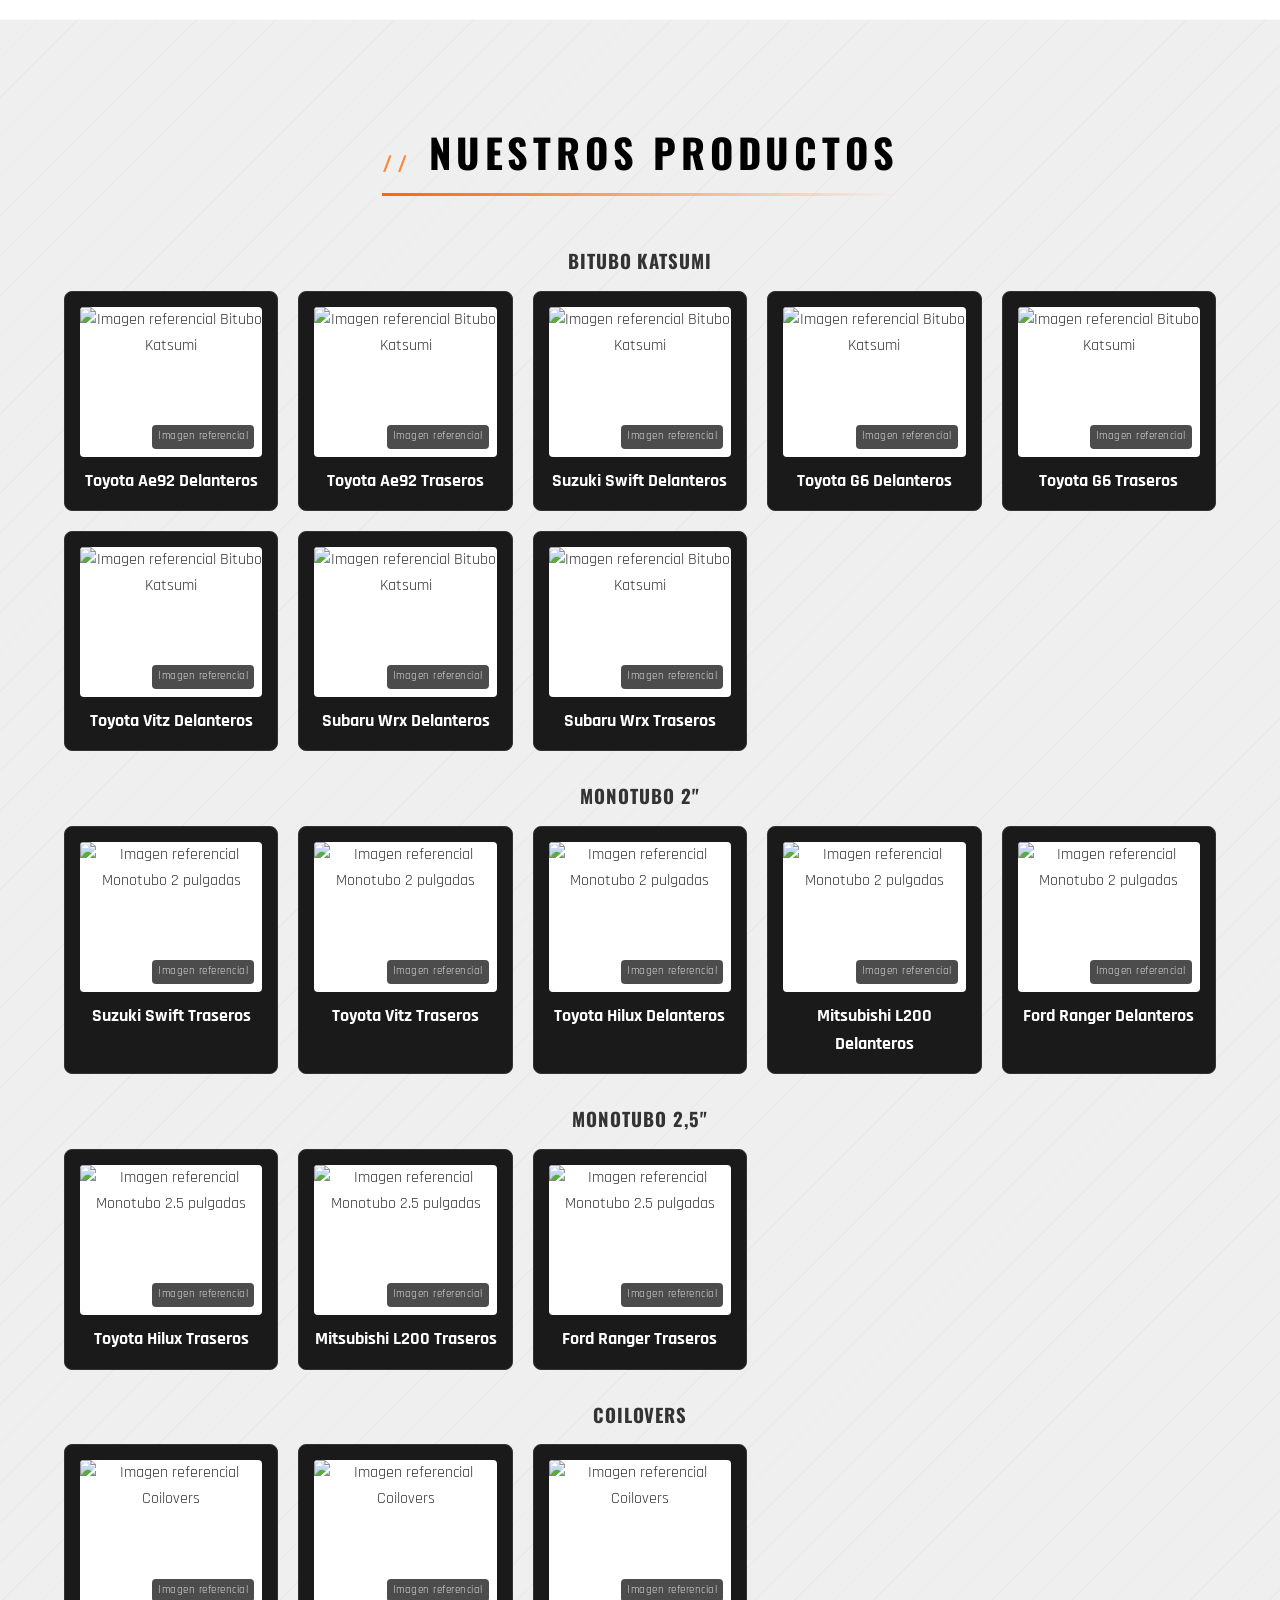
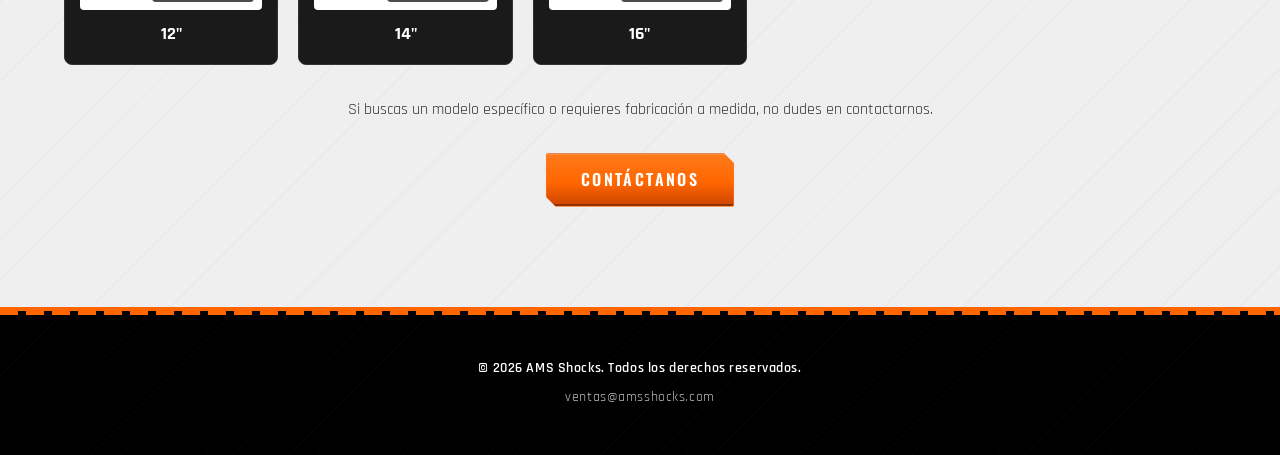
==== commit c2d4c23b: "Refine styles for img-container and producto-item Updated background color to a more specific hex va" ====
--- a/index.html
+++ b/index.html
@@ -35,7 +35,7 @@
         .img-container {
             position: relative;
             margin-bottom: 10px;
-            background-color: #fff
+            background-color: #ffffff !important;
             border-radius: 4px;
             display: flex;
             align-items: center;
@@ -46,7 +46,8 @@
         .producto-item img {
             width: 100%;
             height: 100%;
-            object-fit: contain; /* Cambio clave: contain en vez de cover para que no se corte */
+            object-fit: contain;
+            opacity: 1 !important;
             display: block;
         }
         .badge-ref {
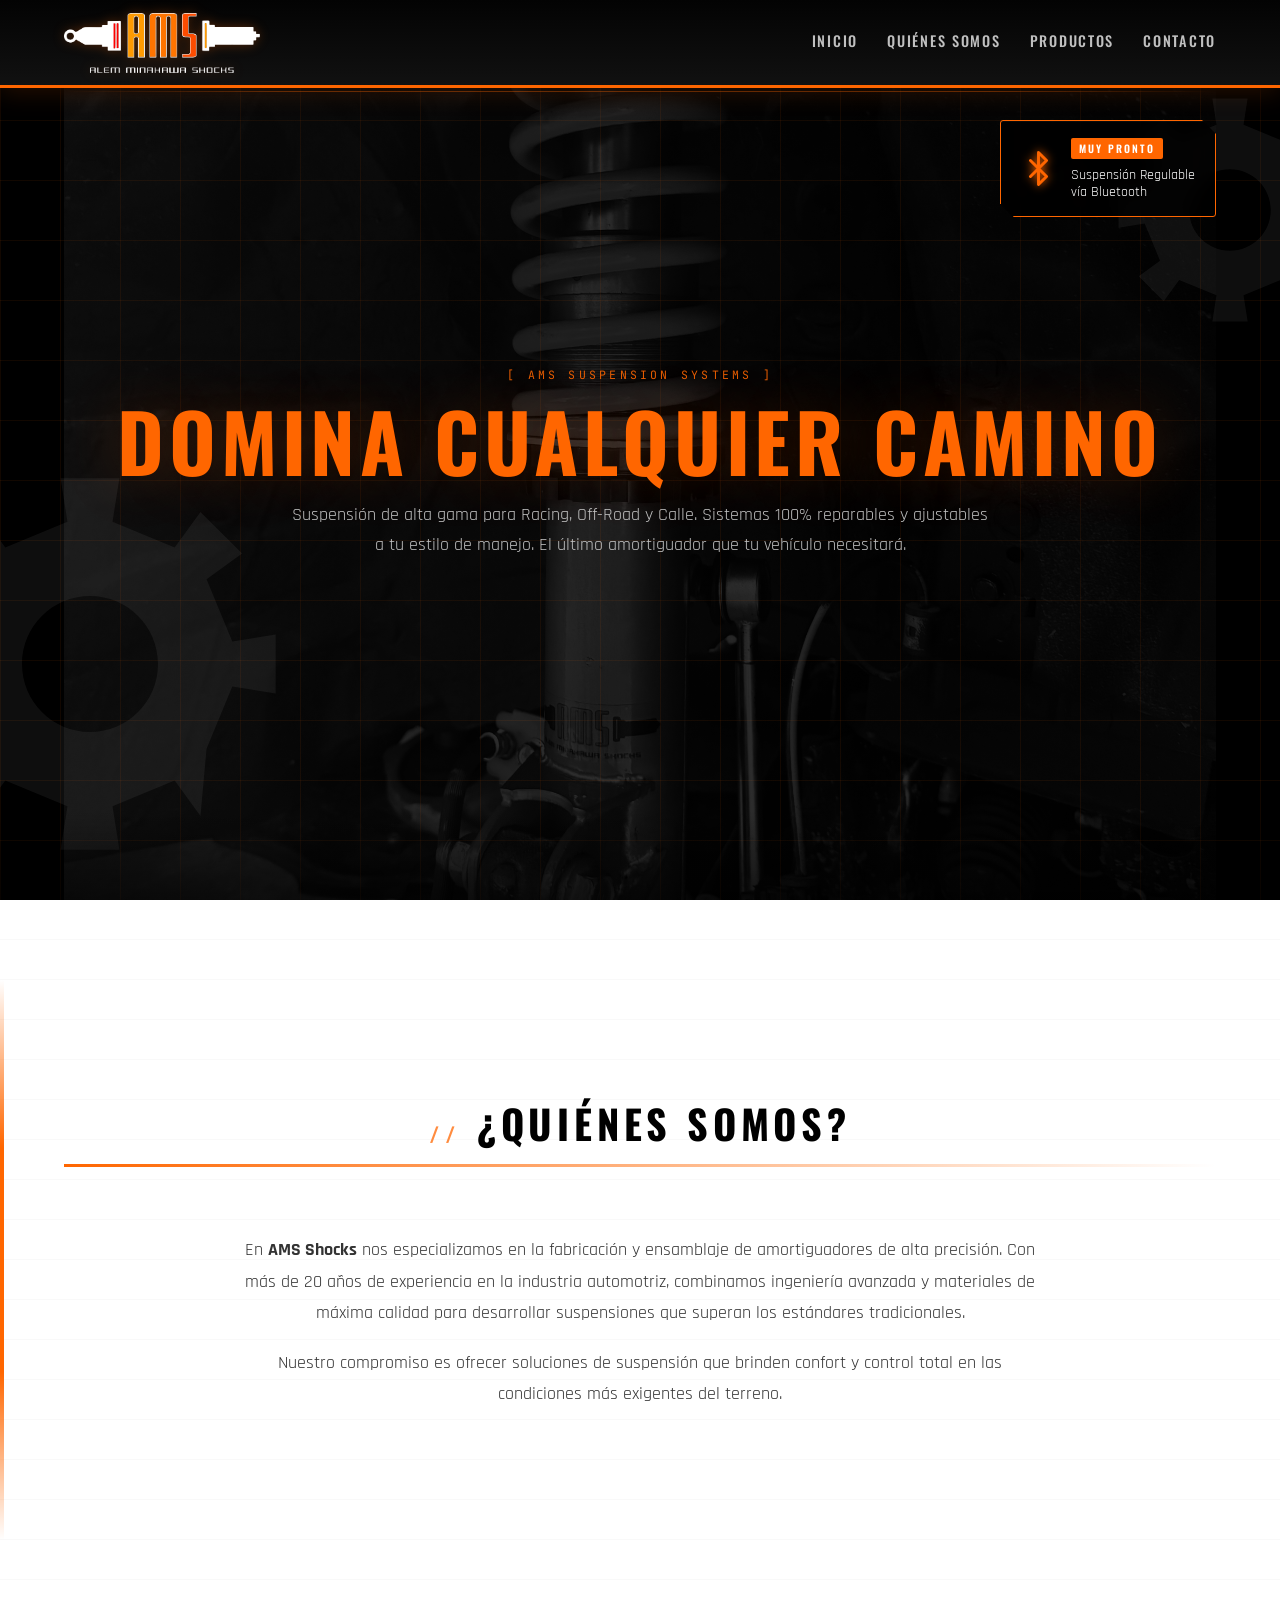
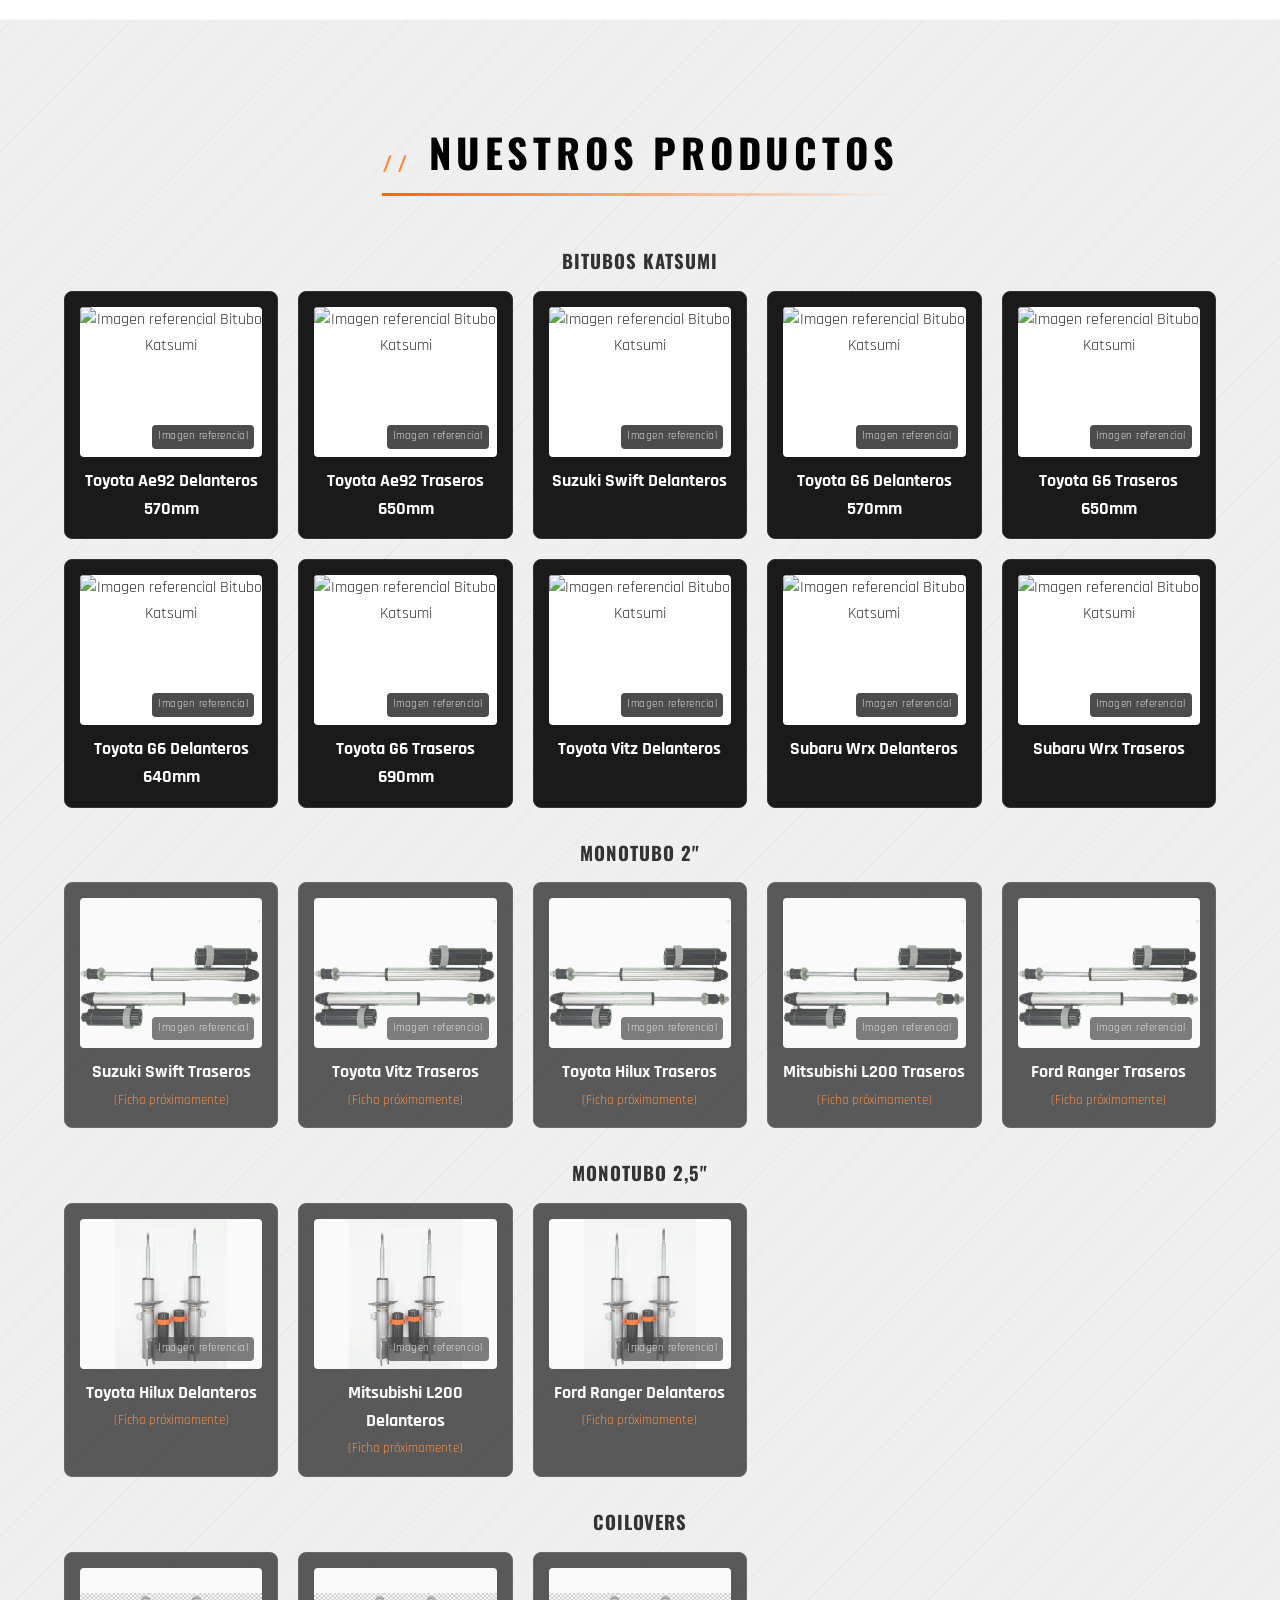
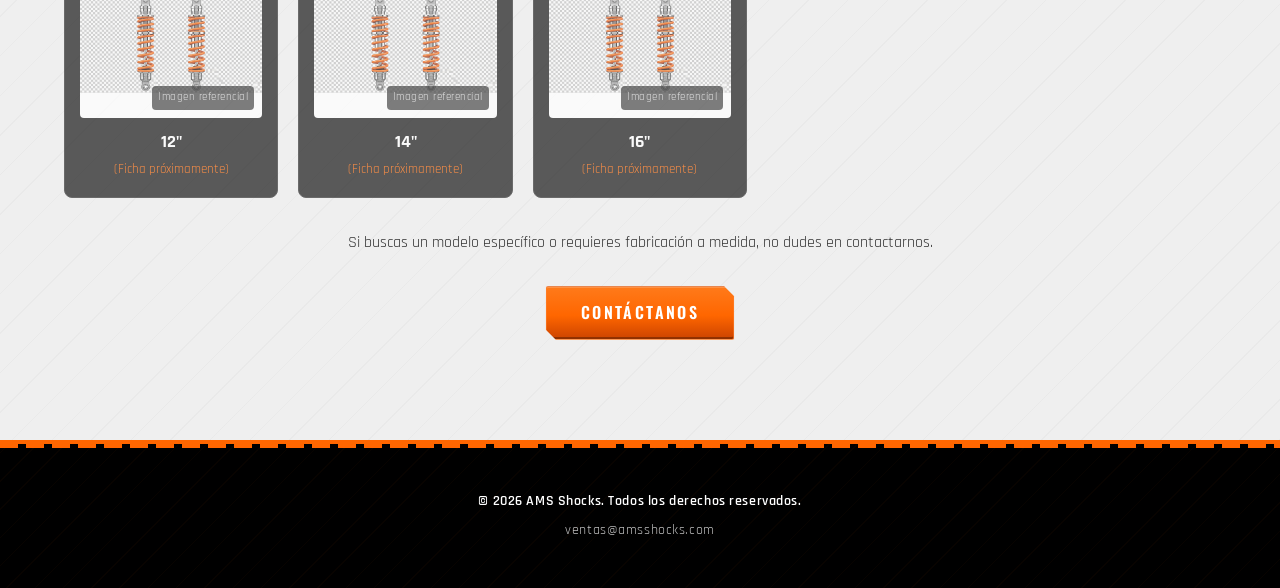
==== commit 4f69c8ee: "Actualizar tamaño de imagen en ficha tecnica" ====
--- a/index.html
+++ b/index.html
@@ -129,60 +129,74 @@
         
         <div class="productos-lista">
             
-            <!-- Categoría: Bitubo Katsumi -->
+            <!-- Categoría: Bitubos Katsumi -->
             <div class="categoria-producto">
-                <h3>Bitubo Katsumi</h3>
+                <h3>Bitubos Katsumi</h3>
                 <div class="productos-grid">
-                    <a href="ficha-tecnica.html" class="producto-item">
-                        <div class="img-container">
-                            <img src="img/productos/ref-bitubo.png" alt="Imagen referencial Bitubo Katsumi">
-                            <span class="badge-ref">Imagen referencial</span>
-                        </div>
-                        <h4>Toyota Ae92 Delanteros</h4>
-                    </a>
-                    <a href="ficha-tecnica.html" class="producto-item">
-                        <div class="img-container">
-                            <img src="img/productos/ref-bitubo.png" alt="Imagen referencial Bitubo Katsumi">
-                            <span class="badge-ref">Imagen referencial</span>
-                        </div>
-                        <h4>Toyota Ae92 Traseros</h4>
-                    </a>
-                    <a href="ficha-tecnica.html" class="producto-item">
+                    <a href="ficha-tecnica.html?id=ae92-delanteros" class="producto-item">
+                        <div class="img-container">
+                            <img src="img/productos/ref-bitubo.png" alt="Imagen referencial Bitubo Katsumi">
+                            <span class="badge-ref">Imagen referencial</span>
+                        </div>
+                        <h4>Toyota Ae92 Delanteros 570mm</h4>
+                    </a>
+                    <a href="ficha-tecnica.html?id=ae92-traseros" class="producto-item">
+                        <div class="img-container">
+                            <img src="img/productos/ref-bitubo.png" alt="Imagen referencial Bitubo Katsumi">
+                            <span class="badge-ref">Imagen referencial</span>
+                        </div>
+                        <h4>Toyota Ae92 Traseros 650mm</h4>
+                    </a>
+                    <a href="ficha-tecnica.html?id=swift-delanteros" class="producto-item">
                         <div class="img-container">
                             <img src="img/productos/ref-bitubo.png" alt="Imagen referencial Bitubo Katsumi">
                             <span class="badge-ref">Imagen referencial</span>
                         </div>
                         <h4>Suzuki Swift Delanteros</h4>
                     </a>
-                    <a href="ficha-tecnica.html" class="producto-item">
-                        <div class="img-container">
-                            <img src="img/productos/ref-bitubo.png" alt="Imagen referencial Bitubo Katsumi">
-                            <span class="badge-ref">Imagen referencial</span>
-                        </div>
-                        <h4>Toyota G6 Delanteros</h4>
-                    </a>
-                    <a href="ficha-tecnica.html" class="producto-item">
-                        <div class="img-container">
-                            <img src="img/productos/ref-bitubo.png" alt="Imagen referencial Bitubo Katsumi">
-                            <span class="badge-ref">Imagen referencial</span>
-                        </div>
-                        <h4>Toyota G6 Traseros</h4>
-                    </a>
-                    <a href="ficha-tecnica.html" class="producto-item">
+                    <a href="ficha-tecnica.html?id=g6-delanteros-570" class="producto-item">
+                        <div class="img-container">
+                            <img src="img/productos/ref-bitubo.png" alt="Imagen referencial Bitubo Katsumi">
+                            <span class="badge-ref">Imagen referencial</span>
+                        </div>
+                        <h4>Toyota G6 Delanteros 570mm</h4>
+                    </a>
+                    <a href="ficha-tecnica.html?id=g6-traseros-650" class="producto-item">
+                        <div class="img-container">
+                            <img src="img/productos/ref-bitubo.png" alt="Imagen referencial Bitubo Katsumi">
+                            <span class="badge-ref">Imagen referencial</span>
+                        </div>
+                        <h4>Toyota G6 Traseros 650mm</h4>
+                    </a>
+                    <a href="ficha-tecnica.html?id=g6-delanteros-640" class="producto-item">
+                        <div class="img-container">
+                            <img src="img/productos/ref-bitubo.png" alt="Imagen referencial Bitubo Katsumi">
+                            <span class="badge-ref">Imagen referencial</span>
+                        </div>
+                        <h4>Toyota G6 Delanteros 640mm</h4>
+                    </a>
+                    <a href="ficha-tecnica.html?id=g6-traseros-690" class="producto-item">
+                        <div class="img-container">
+                            <img src="img/productos/ref-bitubo.png" alt="Imagen referencial Bitubo Katsumi">
+                            <span class="badge-ref">Imagen referencial</span>
+                        </div>
+                        <h4>Toyota G6 Traseros 690mm</h4>
+                    </a>
+                    <a href="ficha-tecnica.html?id=vitz-delanteros" class="producto-item">
                         <div class="img-container">
                             <img src="img/productos/ref-bitubo.png" alt="Imagen referencial Bitubo Katsumi">
                             <span class="badge-ref">Imagen referencial</span>
                         </div>
                         <h4>Toyota Vitz Delanteros</h4>
                     </a>
-                    <a href="ficha-tecnica.html" class="producto-item">
+                    <a href="ficha-tecnica.html?id=wrx-delanteros" class="producto-item">
                         <div class="img-container">
                             <img src="img/productos/ref-bitubo.png" alt="Imagen referencial Bitubo Katsumi">
                             <span class="badge-ref">Imagen referencial</span>
                         </div>
                         <h4>Subaru Wrx Delanteros</h4>
                     </a>
-                    <a href="ficha-tecnica.html" class="producto-item">
+                    <a href="ficha-tecnica.html?id=wrx-traseros" class="producto-item">
                         <div class="img-container">
                             <img src="img/productos/ref-bitubo.png" alt="Imagen referencial Bitubo Katsumi">
                             <span class="badge-ref">Imagen referencial</span>
@@ -196,41 +210,46 @@
             <div class="categoria-producto">
                 <h3>Monotubo 2"</h3>
                 <div class="productos-grid">
-                    <a href="ficha-tecnica.html" class="producto-item">
+                    <div class="producto-item" style="cursor: not-allowed; opacity: 0.7;">
                         <div class="img-container">
                             <img src="img/productos/ref-mono2.png" alt="Imagen referencial Monotubo 2 pulgadas">
                             <span class="badge-ref">Imagen referencial</span>
                         </div>
                         <h4>Suzuki Swift Traseros</h4>
-                    </a>
-                    <a href="ficha-tecnica.html" class="producto-item">
+                        <small style="color: #ff6600;">(Ficha próximamente)</small>
+                    </div>
+                    <div class="producto-item" style="cursor: not-allowed; opacity: 0.7;">
                         <div class="img-container">
                             <img src="img/productos/ref-mono2.png" alt="Imagen referencial Monotubo 2 pulgadas">
                             <span class="badge-ref">Imagen referencial</span>
                         </div>
                         <h4>Toyota Vitz Traseros</h4>
-                    </a>
-                    <a href="ficha-tecnica.html" class="producto-item">
-                        <div class="img-container">
-                            <img src="img/productos/ref-mono2.png" alt="Imagen referencial Monotubo 2 pulgadas">
-                            <span class="badge-ref">Imagen referencial</span>
-                        </div>
-                        <h4>Toyota Hilux Delanteros</h4>
-                    </a>
-                    <a href="ficha-tecnica.html" class="producto-item">
-                        <div class="img-container">
-                            <img src="img/productos/ref-mono2.png" alt="Imagen referencial Monotubo 2 pulgadas">
-                            <span class="badge-ref">Imagen referencial</span>
-                        </div>
-                        <h4>Mitsubishi L200 Delanteros</h4>
-                    </a>
-                    <a href="ficha-tecnica.html" class="producto-item">
-                        <div class="img-container">
-                            <img src="img/productos/ref-mono2.png" alt="Imagen referencial Monotubo 2 pulgadas">
-                            <span class="badge-ref">Imagen referencial</span>
-                        </div>
-                        <h4>Ford Ranger Delanteros</h4>
-                    </a>
+                        <small style="color: #ff6600;">(Ficha próximamente)</small>
+                    </div>
+                    <div class="producto-item" style="cursor: not-allowed; opacity: 0.7;">
+                        <div class="img-container">
+                            <img src="img/productos/ref-mono2.png" alt="Imagen referencial Monotubo 2 pulgadas">
+                            <span class="badge-ref">Imagen referencial</span>
+                        </div>
+                        <h4>Toyota Hilux Traseros</h4>
+                        <small style="color: #ff6600;">(Ficha próximamente)</small>
+                    </div>
+                    <div class="producto-item" style="cursor: not-allowed; opacity: 0.7;">
+                        <div class="img-container">
+                            <img src="img/productos/ref-mono2.png" alt="Imagen referencial Monotubo 2 pulgadas">
+                            <span class="badge-ref">Imagen referencial</span>
+                        </div>
+                        <h4>Mitsubishi L200 Traseros</h4>
+                        <small style="color: #ff6600;">(Ficha próximamente)</small>
+                    </div>
+                    <div class="producto-item" style="cursor: not-allowed; opacity: 0.7;">
+                        <div class="img-container">
+                            <img src="img/productos/ref-mono2.png" alt="Imagen referencial Monotubo 2 pulgadas">
+                            <span class="badge-ref">Imagen referencial</span>
+                        </div>
+                        <h4>Ford Ranger Traseros</h4>
+                        <small style="color: #ff6600;">(Ficha próximamente)</small>
+                    </div>
                 </div>
             </div>
 
@@ -238,27 +257,30 @@
             <div class="categoria-producto">
                 <h3>Monotubo 2,5"</h3>
                 <div class="productos-grid">
-                    <a href="ficha-tecnica.html" class="producto-item">
+                    <div class="producto-item" style="cursor: not-allowed; opacity: 0.7;">
                         <div class="img-container">
                             <img src="img/productos/ref-mono25.png" alt="Imagen referencial Monotubo 2.5 pulgadas">
                             <span class="badge-ref">Imagen referencial</span>
                         </div>
-                        <h4>Toyota Hilux Traseros</h4>
-                    </a>
-                    <a href="ficha-tecnica.html" class="producto-item">
+                        <h4>Toyota Hilux Delanteros</h4>
+                        <small style="color: #ff6600;">(Ficha próximamente)</small>
+                    </div>
+                    <div class="producto-item" style="cursor: not-allowed; opacity: 0.7;">
                         <div class="img-container">
                             <img src="img/productos/ref-mono25.png" alt="Imagen referencial Monotubo 2.5 pulgadas">
                             <span class="badge-ref">Imagen referencial</span>
                         </div>
-                        <h4>Mitsubishi L200 Traseros</h4>
-                    </a>
-                    <a href="ficha-tecnica.html" class="producto-item">
+                        <h4>Mitsubishi L200 Delanteros</h4>
+                        <small style="color: #ff6600;">(Ficha próximamente)</small>
+                    </div>
+                    <div class="producto-item" style="cursor: not-allowed; opacity: 0.7;">
                         <div class="img-container">
                             <img src="img/productos/ref-mono25.png" alt="Imagen referencial Monotubo 2.5 pulgadas">
                             <span class="badge-ref">Imagen referencial</span>
                         </div>
-                        <h4>Ford Ranger Traseros</h4>
-                    </a>
+                        <h4>Ford Ranger Delanteros</h4>
+                        <small style="color: #ff6600;">(Ficha próximamente)</small>
+                    </div>
                 </div>
             </div>
 
@@ -266,27 +288,30 @@
             <div class="categoria-producto">
                 <h3>Coilovers</h3>
                 <div class="productos-grid">
-                    <a href="ficha-tecnica.html" class="producto-item">
+                    <div class="producto-item" style="cursor: not-allowed; opacity: 0.7;">
                         <div class="img-container">
                             <img src="img/productos/ref-coilovers.png" alt="Imagen referencial Coilovers">
                             <span class="badge-ref">Imagen referencial</span>
                         </div>
                         <h4>12"</h4>
-                    </a>
-                    <a href="ficha-tecnica.html" class="producto-item">
+                        <small style="color: #ff6600;">(Ficha próximamente)</small>
+                    </div>
+                    <div class="producto-item" style="cursor: not-allowed; opacity: 0.7;">
                         <div class="img-container">
                             <img src="img/productos/ref-coilovers.png" alt="Imagen referencial Coilovers">
                             <span class="badge-ref">Imagen referencial</span>
                         </div>
                         <h4>14"</h4>
-                    </a>
-                    <a href="ficha-tecnica.html" class="producto-item">
+                        <small style="color: #ff6600;">(Ficha próximamente)</small>
+                    </div>
+                    <div class="producto-item" style="cursor: not-allowed; opacity: 0.7;">
                         <div class="img-container">
                             <img src="img/productos/ref-coilovers.png" alt="Imagen referencial Coilovers">
                             <span class="badge-ref">Imagen referencial</span>
                         </div>
                         <h4>16"</h4>
-                    </a>
+                        <small style="color: #ff6600;">(Ficha próximamente)</small>
+                    </div>
                 </div>
             </div>
 
